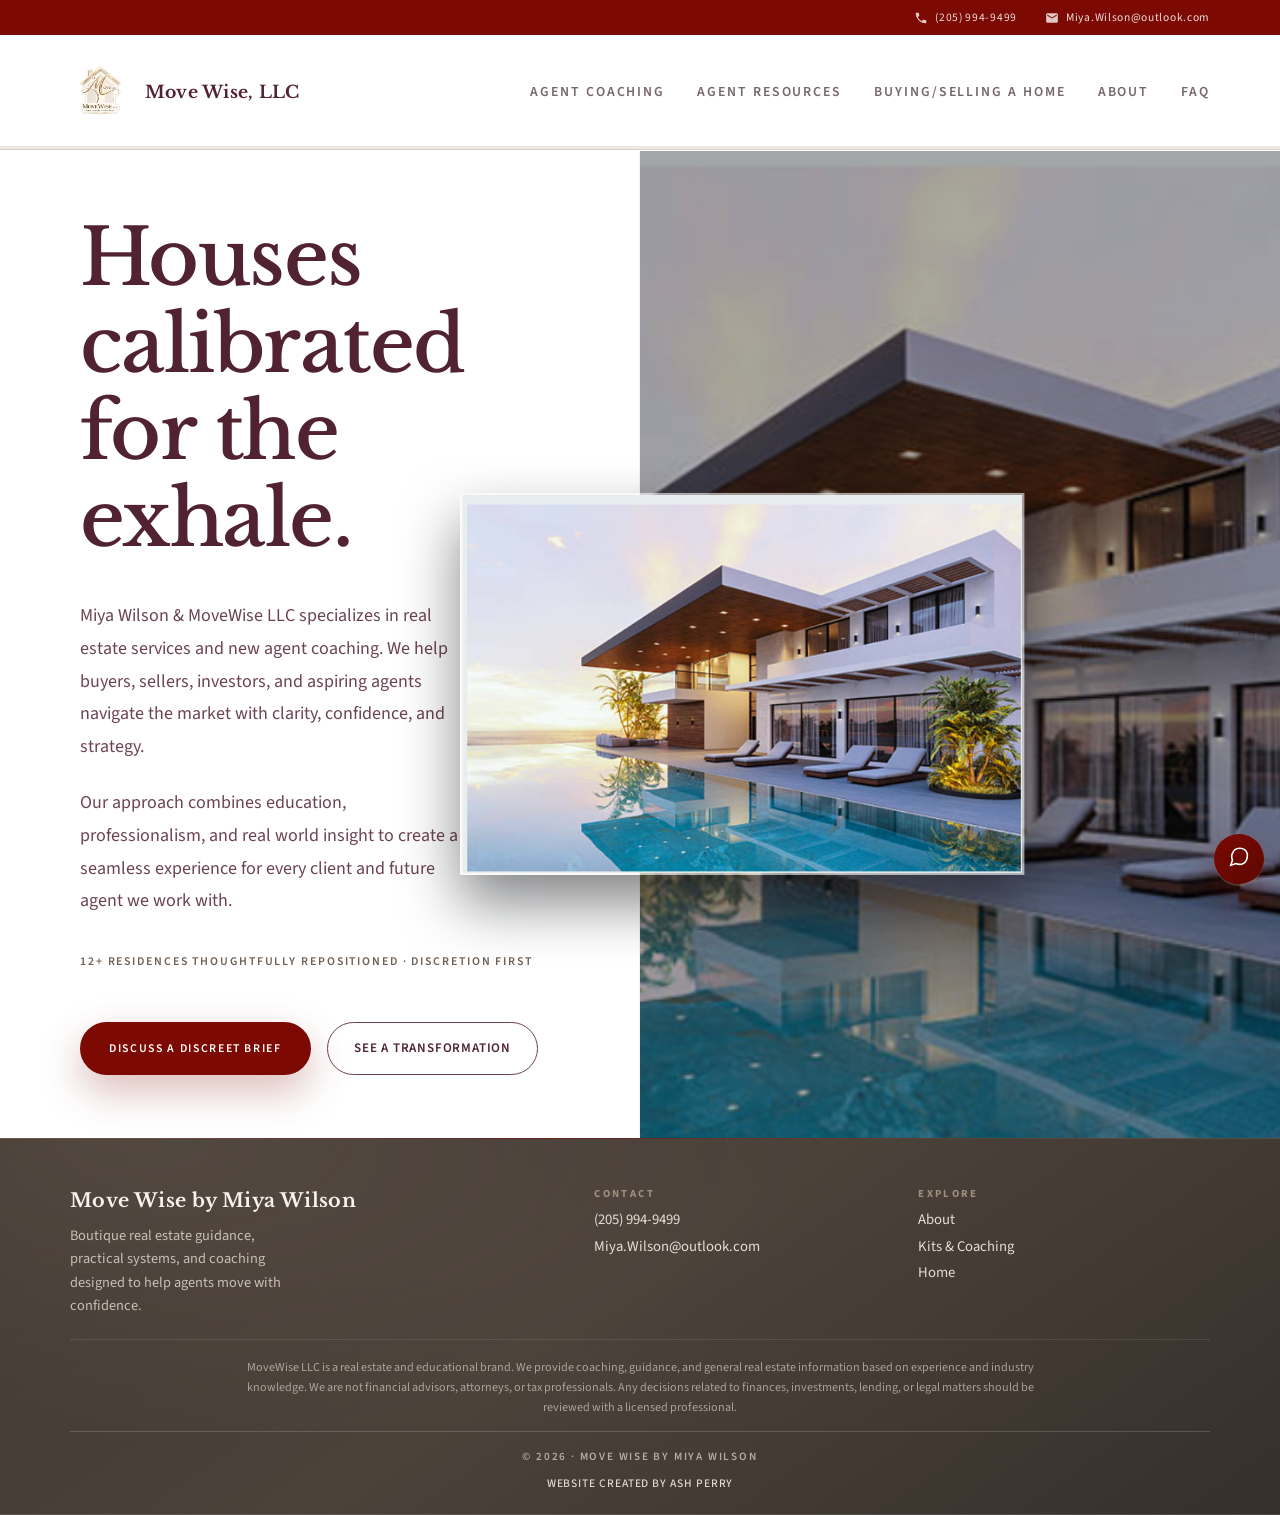
==== index.html @ 93f50836 "Use white canvas on homepage (body, header, hero copy column). Co-authored-by: Cursor <cursoragent@c" ====
<!DOCTYPE html>
<html lang="en">
  <head>
    <meta charset="UTF-8" />
    <meta name="viewport" content="width=device-width, initial-scale=1, viewport-fit=cover" />
    <meta
      name="description"
      content="Miya Wilson and Move Wise LLC offer real estate services and new agent coaching for buyers, sellers, investors, and aspiring agents—with clarity, confidence, and strategy."
    />
    <title>Move Wise by Miya Wilson · Home Transformations</title>
    <!-- Ensures styles.css (+ other assets) load when Pages URL has no trailing slash -->
    <script>
      (function () {
        if (
          location.hostname === "ashperry1.github.io" &&
          location.pathname.startsWith("/MiyaWilson")
        ) {
          var b = document.createElement("base");
          b.href = "/MiyaWilson/";
          var t = document.querySelector("title");
          if (t) document.head.insertBefore(b, t);
          else document.head.appendChild(b);
        }
      })();
    </script>
    <link rel="preconnect" href="https://fonts.googleapis.com" />
    <link rel="preconnect" href="https://fonts.gstatic.com" crossorigin />
    <link
      href="https://fonts.googleapis.com/css2?family=Libre+Baskerville:ital,wght@0,400;0,700;1,400&family=Source+Sans+3:wght@300;400;500;600;700&display=swap"
      rel="stylesheet"
    />
    <link rel="stylesheet" href="styles.css" />
  </head>
  <body class="home-page">
    <div class="site-top">
      <div class="site-utility" aria-label="Contact shortcuts">
        <div class="wrap site-utility__inner">
          <a class="site-utility__link" href="tel:+12059949499">
            <svg class="site-utility__icon" width="14" height="14" viewBox="0 0 24 24" aria-hidden="true">
              <path
                fill="currentColor"
                d="M6.62 10.79c1.44 2.83 3.76 5.14 6.59 6.59l2.2-2.2c.27-.27.67-.36 1.02-.24 1.12.37 2.33.57 3.57.57.55 0 1 .45 1 1V20c0 .55-.45 1-1 1-9.39 0-17-7.61-17-17 0-.55.45-1 1-1h3.5c.55 0 1 .45 1 1 0 1.25.2 2.45.57 3.57.11.35.03.74-.25 1.02l-2.2 2.2z"
              />
            </svg>
            <span>(205) 994-9499</span>
          </a>
          <a class="site-utility__link" href="mailto:Miya.Wilson@outlook.com">
            <svg class="site-utility__icon" width="14" height="14" viewBox="0 0 24 24" aria-hidden="true">
              <path
                fill="currentColor"
                d="M20 4H4c-1.1 0-2 .9-2 2v12c0 1.1.9 2 2 2h16c1.1 0 2-.9 2-2V6c0-1.1-.9-2-2-2zm0 4l-8 5-8-5V6l8 5 8-5v2z"
              />
            </svg>
            <span>Miya.Wilson@outlook.com</span>
          </a>
        </div>
      </div>
      <header class="site-header site-header--broker">
        <div class="wrap header-inner header-inner--broker">
          <a class="logo logo--broker" href="index.html" aria-label="Move Wise by Miya Wilson — Home">
            <span class="logo__mark logo__mark--brand" aria-hidden="true">
              <img
                class="logo__brand-img"
                src="assets/logo-movewise.png"
                alt=""
                width="416"
                height="624"
                decoding="async"
              />
            </span>
            <span class="logo__stack">
              <span class="logo__name">Move Wise, LLC</span>
            </span>
          </a>
          <button
            class="nav-toggle"
            type="button"
            aria-expanded="false"
            aria-controls="primary-nav"
            aria-label="Open navigation menu"
          >
            <span class="nav-toggle__line" aria-hidden="true"></span>
            <span class="nav-toggle__line" aria-hidden="true"></span>
            <span class="nav-toggle__line" aria-hidden="true"></span>
          </button>
          <nav class="nav nav--broker" id="primary-nav" aria-label="Primary">
            <a href="kits.html#coaching">Agent coaching</a>
            <a href="kits.html#kits">Agent resources</a>
            <a href="buying-selling.html">Buying/selling a home</a>
            <a href="about.html">About</a>
            <a href="faq.html">FAQ</a>
          </nav>
        </div>
      </header>
    </div>

    <main id="main-content">
      <section class="hero hero-split" id="tour-entry" aria-labelledby="hero-heading">
        <div class="hero-split__shell">
          <div class="hero-split__panel hero-split__copy lux-reveal">
            <div class="hero-split__copy-inner">
              <h1 id="hero-heading">Houses calibrated for the exhale.</h1>
              <p class="hero-split__dek">
                Miya Wilson &amp; MoveWise LLC specializes in real estate services and new agent coaching. We help buyers, sellers,
                investors, and aspiring agents navigate the market with clarity, confidence, and strategy.
              </p>
              <p class="hero-split__dek">
                Our approach combines education, professionalism, and real world insight to create a seamless experience for every client and
                future agent we work with.
              </p>
              <p class="hero-split__stat-line">12+ residences thoughtfully repositioned · discretion first</p>
              <div class="hero-split__actions">
                <a class="btn btn-primary btn--hero-contact" href="#contact">Discuss a discreet brief</a>
                <a class="btn btn-ghost btn--hero-secondary" href="#work">See a transformation</a>
              </div>
            </div>
          </div>
          <div class="hero-split__panel hero-split__media lux-reveal" aria-hidden="false">
            <figure class="hero-split__figure hero-split__figure--full">
              <img
                class="hero-split__img hero-split__img--base"
                src="assets/miya-home.png"
                width="732"
                height="495"
                alt="Modern luxury white villa with an infinity pool at sunset—clean architecture and tropical landscaping."
                decoding="async"
                fetchpriority="high"
              />
            </figure>
          </div>
          <img
            class="hero-split__img hero-split__img--pop"
            src="assets/miya-home.png"
            width="732"
            height="495"
            alt=""
            aria-hidden="true"
            decoding="async"
          />
        </div>
      </section>

    </main>

    <footer class="site-footer">
      <div class="wrap footer-inner">
        <div class="footer-col footer-col--brand">
          <p class="footer-brand">Move Wise by Miya Wilson</p>
          <p class="footer-copy">
            Boutique real estate guidance, practical systems, and coaching designed to help agents move with confidence.
          </p>
        </div>
        <div class="footer-col">
          <p class="footer-heading">Contact</p>
          <a class="footer-link" href="tel:+12059949499">(205) 994-9499</a>
          <a class="footer-link" href="mailto:Miya.Wilson@outlook.com">Miya.Wilson@outlook.com</a>
        </div>
        <div class="footer-col">
          <p class="footer-heading">Explore</p>
          <a class="footer-link" href="about.html">About</a>
          <a class="footer-link" href="kits.html">Kits & Coaching</a>
          <a class="footer-link" href="index.html">Home</a>
        </div>
      </div>
      <div class="wrap footer-disclaimer" role="note">
        <p class="footer-disclaimer__text">
          MoveWise LLC is a real estate and educational brand. We provide coaching, guidance, and general real estate information based on
          experience and industry knowledge. We are not financial advisors, attorneys, or tax professionals. Any decisions related to
          finances, investments, lending, or legal matters should be reviewed with a licensed professional.
        </p>
      </div>
      <div class="wrap footer-bottom">
        <p class="footer-meta">© <span id="y"></span> · Move Wise by Miya Wilson</p>
        <a class="footer-credit" href="https://www.ash-perry.com" target="_blank" rel="noopener noreferrer"
          >Website created by Ash Perry</a
        >
      </div>
    </footer>

    <script>
      document.getElementById("y").textContent = new Date().getFullYear();
    </script>
    <script src="mobile-nav.js" defer></script>
    <script src="lux-motion.js" defer></script>
    <script src="site-chat.js" defer></script>
  </body>
</html>
---- styles.css ----
/* —— Reset-ish + tokens —— */
*,
*::before,
*::after {
  box-sizing: border-box;
}

:root {
  /* Brand: cream surfaces · deep luxury red + mustard accents */
  --cream: #f1f0ee;
  --cream-soft: #e6e4e1;
  --cream-muted: #d8d5d1;
  /* Legacy names map to cream (avoid yellow “mustard wash” backgrounds) */
  --eggnog: var(--cream);
  --eggnog-deep: var(--cream-soft);
  --mustard: #aa9786;
  --mustard-rgb: 170, 151, 134;
  --mustard-ink: #6f6156;
  --copper: #978372;
  --copper-rgb: 151, 131, 114;
  /* CTA brass (muted metallic — not hi-viz mustard) */
  --brass-shadow: #5c5248;
  --brass-deep: #72665a;
  --brass-face: #9a8b7b;
  --brass-hi: #b7a997;
  --dust: #75656c;
  --garnet: #7c0902;
  --garnet-rgb: 124, 9, 2;
  /* Deep wine red for type + photo rails */
  --velvet-forest: #512330;
  --velvet-rgb: 81, 35, 48;

  --canvas: var(--cream);
  --canvas-deep: var(--cream-soft);
  --paper: var(--cream);
  --paper-dark: var(--cream-soft);
  --paper-rgb: 241, 240, 238;
  --white: #f7f6f4;
  /* Type on dark cranberry panels */
  --cream-rgb: 248, 244, 235;

  --champagne: #efeeec;
  --champagne-deep: #dfdcd8;
  --charcoal: var(--velvet-forest);
  --charcoal-muted: #6f5a63;
  --gold: var(--mustard);
  --gold-muted: rgba(var(--mustard-rgb), 0.28);

  --ink: var(--velvet-forest);
  --ink-rgb: var(--velvet-rgb);
  --ink-muted: var(--dust);

  --accent: var(--garnet);
  --accent-soft: rgba(var(--garnet-rgb), 0.16);
  --accent-rgb: var(--garnet-rgb);

  /* Rules / hairlines: mustard-forward */
  --lux-line: var(--mustard);
  --btn-radius: 999px;
  --radius: 10px;
  --radius-lg: 18px;
  --shadow: 0 32px 64px rgba(var(--velvet-rgb), 0.14);
  --font-display: "Libre Baskerville", Georgia, serif;
  --font-body: "Source Sans 3", system-ui, sans-serif;
  --max: 1140px;
}

.lux-reveal[data-lux-hidden] {
  opacity: 0;
  transform: translate3d(0, 1.65rem, 0);
}

.lux-reveal--in {
  opacity: 1;
  transform: translate3d(0, 0, 0);
  transition:
    opacity 0.9s cubic-bezier(0.22, 1, 0.36, 1),
    transform 0.9s cubic-bezier(0.22, 1, 0.36, 1);
}

html {
  scroll-behavior: smooth;
  overflow-x: clip;
}

body {
  margin: 0;
  display: flex;
  flex-direction: column;
  min-height: 100vh;
  min-height: 100dvh;
  font-family: var(--font-body);
  font-weight: 400;
  font-size: 1.05rem;
  line-height: 1.65;
  color: var(--ink);
  background: var(--paper);
  -webkit-font-smoothing: antialiased;
  overflow-x: clip;
}

#main-content,
.page-about-main {
  flex: 1 0 auto;
}

figure {
  margin: 0;
}

img {
  max-width: 100%;
  height: auto;
  display: block;
}

a {
  color: inherit;
  text-decoration: none;
}

.wrap {
  width: min(100% - 2.5rem, var(--max));
  margin-inline: auto;
}

.visually-hidden {
  position: absolute;
  width: 1px;
  height: 1px;
  padding: 0;
  margin: -1px;
  overflow: hidden;
  clip: rect(0, 0, 0, 0);
  white-space: nowrap;
  border: 0;
}

/* —— Top dock (broker reference: utility strip + navigation) —— */
.site-top {
  position: relative;
  padding-left: env(safe-area-inset-left, 0px);
  padding-right: env(safe-area-inset-right, 0px);
}

@supports not (overflow-x: clip) {
  html,
  body {
    overflow-x: hidden;
  }
}

.site-utility {
  background: var(--garnet);
  color: rgba(252, 251, 249, 0.88);
  font-size: 0.72rem;
  letter-spacing: 0.06em;
}

.site-utility__inner {
  display: flex;
  flex-wrap: wrap;
  align-items: center;
  justify-content: flex-end;
  gap: 1.25rem 1.75rem;
  padding: 0.5rem 0;
}

.site-utility__link {
  display: inline-flex;
  align-items: center;
  gap: 0.45rem;
  color: inherit;
  text-decoration: none;
  transition: color 0.2s;
}

.site-utility__link:hover {
  color: var(--mustard);
}

.site-utility__icon {
  flex-shrink: 0;
  opacity: 0.9;
}

@media (max-width: 520px) {
  .site-utility__inner {
    justify-content: center;
    font-size: 0.68rem;
  }
}

.site-header {
  border-bottom: 1px solid rgba(var(--velvet-rgb), 0.1);
}

.site-header--broker {
  background: var(--cream);
  backdrop-filter: none;
  border-bottom-color: transparent;
  box-shadow:
    inset 0 -1px 0 rgba(var(--garnet-rgb), 0.12),
    inset 0 -4px 0 rgba(var(--mustard-rgb), 0.22);
}

.header-inner {
  display: flex;
  align-items: center;
  justify-content: space-between;
  padding: 1.05rem 0;
}

.header-inner--broker {
  position: relative;
  padding: 0.72rem 0;
}

/* Logo: monogram + stacked sans (reference layout) */
.logo {
  display: flex;
  flex-direction: column;
  align-items: flex-start;
  line-height: 1.05;
  font-family: var(--font-display);
  font-weight: 600;
  letter-spacing: 0.04em;
  color: var(--ink);
}

.logo--broker {
  flex-direction: row;
  align-items: center;
  gap: clamp(0.5rem, 1.2vw, 0.85rem);
  text-decoration: none;
}

.logo__mark {
  font-family: var(--font-display);
  font-weight: 600;
  font-size: clamp(1.85rem, 3vw, 2.35rem);
  letter-spacing: 0.06em;
  line-height: 1;
}

/* Brand mark image: 2s idle → flip 180° (~0.6s) → hold 5s → return (~0.6s); total 8.2s once */
.logo__mark--brand {
  flex-shrink: 0;
  font-size: unset;
  font-family: inherit;
  letter-spacing: normal;
  line-height: 0;
  display: flex;
  align-items: center;
}

.logo__brand-img {
  display: block;
  height: clamp(68px, 8.1vw, 92px);
  width: auto;
  max-width: min(176px, 38vw);
  object-fit: contain;
}

.logo__stack {
  display: flex;
  flex-direction: column;
  gap: 0.12rem;
}

.logo__name {
  font-family: var(--font-body);
  font-weight: 600;
  font-size: 1rem;
  letter-spacing: 0.03em;
  text-transform: none;
}

.logo--broker .logo__stack {
  gap: 0;
}

.logo--broker .logo__name {
  font-family: var(--font-display);
  font-size: clamp(1.02rem, 1.35vw, 1.36rem);
  font-weight: 700;
  letter-spacing: 0.015em;
  line-height: 1.12;
  white-space: nowrap;
  color: var(--ink);
  text-transform: none;
  -webkit-font-smoothing: antialiased;
  text-rendering: optimizeLegibility;
}

.logo__line2 {
  font-family: var(--font-body);
  font-weight: 400;
  font-size: 0.74rem;
  letter-spacing: 0.06em;
  text-transform: uppercase;
  color: var(--ink-muted);
}

.logo--broker .logo__line2 {
  text-transform: none;
  letter-spacing: 0.04em;
  font-weight: 500;
  font-style: italic;
  color: var(--mustard-ink);
}

.logo-line1 {
  font-size: 1.15rem;
  text-transform: uppercase;
  letter-spacing: 0.18em;
}

.logo-line2 {
  font-size: 1.45rem;
  font-weight: 500;
  font-style: italic;
  letter-spacing: 0.02em;
  color: var(--accent);
}

@media (min-width: 480px) {
  .logo:not(.logo--broker) {
    flex-direction: row;
    align-items: baseline;
    gap: 0.35rem;
    flex-wrap: wrap;
  }

  .logo-line1 {
    font-size: 1.25rem;
  }

  .logo-line2 {
    font-style: normal;
    font-weight: 600;
  }
}

.nav {
  display: flex;
  align-items: center;
  gap: 1.75rem;
  font-size: 0.95rem;
  font-weight: 500;
}

.nav--broker {
  gap: clamp(1rem, 2.8vw, 2rem);
  font-size: 0.86rem;
  font-weight: 600;
  letter-spacing: 0.14em;
  text-transform: uppercase;
}

.nav-toggle {
  display: none;
  align-items: center;
  justify-content: center;
  flex-direction: column;
  gap: 0.28rem;
  width: 2.75rem;
  height: 2.75rem;
  border: 1px solid rgba(var(--ink-rgb), 0.16);
  border-radius: 999px;
  background: rgba(255, 255, 255, 0.72);
  color: var(--ink);
}

.nav-toggle__line {
  width: 1.1rem;
  height: 2px;
  background: currentColor;
  border-radius: 999px;
}

.nav a:not(.nav-cta) {
  color: var(--ink-muted);
  transition: color 0.2s;
}

.nav a:not(.nav-cta):hover {
  color: var(--garnet);
}

.nav-current,
.nav a.nav-current {
  color: var(--accent) !important;
  font-weight: 600;
}

.nav-cta {
  padding: 0.65rem 1.35rem;
  background: var(--mustard);
  color: #fff !important;
  border-radius: var(--btn-radius);
  font-weight: 600;
  letter-spacing: 0.12em;
  text-transform: uppercase;
  transition: transform 0.2s, box-shadow 0.2s, background 0.2s;
}

.nav-cta--broker {
  font-size: 0.8rem;
  padding: 0.62rem 1.25rem;
}

.nav-cta:hover {
  transform: translateY(-1px);
  box-shadow: 0 12px 28px rgba(var(--mustard-rgb), 0.35);
  background: color-mix(in srgb, var(--mustard) 94%, black);
}

@supports not (color: color-mix(in srgb, black, white)) {
  .nav-cta:hover {
    background: #c4a956;
  }
}

@media (max-width: 900px) {
  .header-inner--broker {
    padding: 0.62rem 0;
  }

  .nav--broker {
    gap: 0.5rem;
  }

  .logo--broker .logo__line2 {
    font-size: 0.68rem;
  }
}

@media (max-width: 720px) {
  .logo--broker .logo__name {
    font-size: clamp(0.92rem, 2.9vw, 1.08rem);
    letter-spacing: 0.01em;
  }

  .nav-toggle {
    display: inline-flex;
  }

  .nav--broker {
    position: absolute;
    top: calc(100% + 0.5rem);
    right: 0;
    width: min(280px, calc(100vw - 2rem));
    padding: 0.75rem;
    border: 1px solid rgba(var(--ink-rgb), 0.1);
    border-radius: 1rem;
    background: color-mix(in srgb, var(--cream) 92%, white 8%);
    box-shadow: 0 20px 42px rgba(10, 14, 25, 0.16);
    display: none;
    flex-direction: column;
    align-items: stretch;
    gap: 0.25rem;
    z-index: 20;
  }

  .site-header--broker.nav-open .nav--broker {
    display: flex;
  }

  .nav--broker a {
    width: 100%;
    text-align: left;
    padding: 0.7rem 0.8rem;
    border-radius: 0.8rem;
    letter-spacing: 0.08em;
    font-size: 0.82rem;
  }

  .nav--broker .nav-cta {
    width: 100%;
    justify-content: flex-start;
    margin-top: 0.25rem;
  }

  .nav-cta {
    padding: 0.7rem 0.95rem;
    font-size: 0.72rem;
  }
}

@media (max-width: 420px) {
  .header-inner--broker {
    gap: 0.55rem;
  }

  .logo--broker {
    gap: 0.4rem;
  }

  .logo__brand-img {
    height: 54px;
    max-width: 102px;
  }

  .nav-cta {
    padding: 0.54rem 0.76rem;
    font-size: 0.68rem;
  }
}

/* Shared UI */
.eyebrow {
  font-size: 0.68rem;
  font-weight: 600;
  letter-spacing: 0.2em;
  text-transform: uppercase;
  color: var(--accent);
  margin: 0 0 1rem;
}

.eyebrow--lux {
  color: var(--accent);
  letter-spacing: 0.26em;
}

.eyebrow-hairline {
  width: 3.5rem;
  height: 1px;
  margin: -0.25rem 0 1.75rem;
  background: linear-gradient(90deg, var(--lux-line), transparent);
}

.hero-split .btn,
.nav-cta {
  border-radius: var(--btn-radius);
}

.hero-split .btn:focus-visible,
.nav a:focus-visible,
.site-utility__link:focus-visible {
  outline: 2px solid var(--accent);
  outline-offset: 3px;
}

.lede {
  color: var(--ink-muted);
  max-width: 40ch;
  margin: 0 0 2rem;
  font-size: 1.03rem;
  line-height: 1.7;
}

.btn {
  display: inline-flex;
  align-items: center;
  justify-content: center;
  padding: 0.92rem 1.65rem;
  border-radius: var(--btn-radius);
  font-family: var(--font-body);
  font-size: 0.82rem;
  font-weight: 600;
  letter-spacing: 0.06em;
  text-transform: uppercase;
  transition: transform 0.28s cubic-bezier(0.22, 1, 0.36, 1), box-shadow 0.28s,
    border-color 0.28s, background 0.28s;
}

.btn-primary {
  background: var(--accent);
  color: #fff;
  border: 1px solid transparent;
  box-shadow: 0 8px 28px rgba(var(--accent-rgb), 0.28);
}

.btn-primary:hover {
  transform: translateY(-2px);
  box-shadow: 0 14px 40px rgba(var(--accent-rgb), 0.32);
}

.btn-ghost {
  background: transparent;
  color: var(--ink);
  border: 1px solid rgba(var(--ink-rgb), 0.18);
}

.btn-ghost:hover {
  border-color: rgba(var(--accent-rgb), 0.45);
  color: var(--ink);
  transform: translateY(-2px);
}

.btn-ghost--lux {
  border-color: rgba(var(--ink-rgb), 0.16);
}

.btn-gold {
  background: linear-gradient(
    155deg,
    var(--brass-shadow) 0%,
    var(--brass-deep) 38%,
    var(--brass-face) 62%,
    var(--brass-hi) 100%
  );
  color: rgba(251, 248, 242, 0.97);
  border: 1px solid rgba(255, 255, 255, 0.22);
  box-shadow:
    inset 0 1px 0 rgba(255, 255, 255, 0.14),
    inset 0 -1px 0 rgba(0, 0, 0, 0.2),
    0 10px 32px rgba(0, 0, 0, 0.32);
  text-transform: none;
  font-size: 0.94rem;
  letter-spacing: 0.03em;
  font-weight: 600;
  text-shadow: 0 1px 1px rgba(0, 0, 0, 0.18);
}

.btn-gold:hover {
  transform: translateY(-2px);
  filter: brightness(1.045);
  border-color: rgba(255, 255, 255, 0.3);
  box-shadow:
    inset 0 1px 0 rgba(255, 255, 255, 0.18),
    inset 0 -1px 0 rgba(0, 0, 0, 0.18),
    0 14px 40px rgba(0, 0, 0, 0.36);
}

.btn-gold:focus-visible {
  outline: 2px solid rgba(247, 244, 235, 0.55);
  outline-offset: 3px;
}

.btn--hero-contact {
  background: var(--garnet);
  color: #fff;
  letter-spacing: 0.14em;
  font-size: 0.74rem;
  padding: 1rem 1.75rem;
  box-shadow: 0 16px 40px rgba(var(--garnet-rgb), 0.28);
}

.btn--hero-contact:hover {
  box-shadow: 0 18px 44px rgba(var(--garnet-rgb), 0.34);
}

.btn--hero-secondary {
  border-color: rgba(var(--ink-rgb), 0.85);
  color: var(--ink);
}

.btn--hero-secondary:hover {
  border-color: var(--mustard);
  color: var(--garnet);
  background: rgba(var(--mustard-rgb), 0.1);
}

/* —— Home page: white canvas (header + hero copy match) —— */
body.home-page {
  background: #fff;
}

body.home-page .site-header--broker {
  background: #fff;
}

body.home-page #main-content {
  background: #fff;
}

body.home-page .hero-split__copy {
  background: #fff;
  border-right: 1px solid rgba(var(--ink-rgb), 0.06);
}

/* —— Hero split (reference: Eggnog editorial / full-bleed photo + overlap) —— */
.hero-split {
  position: relative;
  margin: 0;
}

.hero-split__shell {
  position: relative;
  display: grid;
  grid-template-columns: repeat(2, minmax(0, 1fr));
  min-height: min(92vh, 860px);
  max-width: 100%;
}

/* Overlap emblem at cream/photo seam — large portrait lockup · centered on axis · soft editorial halo */
.hero-split__overlap-brand {
  position: absolute;
  left: 0;
  top: 50%;
  bottom: auto;
  z-index: 5;
  box-sizing: border-box;
  display: flex;
  flex-direction: column;
  align-items: center;
  justify-content: center;
  isolation: isolate;
  width: clamp(300px, 44vw, 520px);
  max-width: min(520px, 48vw);
  margin: 0;
  padding: 0;
  transform: translateX(-46%) translateY(-50%);
  background: none;
  border: none;
  box-shadow: none;
  text-decoration: none;
  color: var(--ink);
  animation: hero-overlap-brand-drift 14s ease-in-out infinite alternate;
}

.hero-split__overlap-brand::before {
  content: "";
  position: absolute;
  left: 50%;
  top: 50%;
  translate: -50% -50%;
  z-index: -1;
  width: min(108%, 560px);
  height: min(108%, 620px);
  max-height: min(58vh, 520px);
  background: radial-gradient(
    ellipse 58% 54% at 50% 46%,
    rgba(253, 251, 246, 0.62) 0%,
    rgba(253, 251, 246, 0.18) 52%,
    transparent 72%
  );
  pointer-events: none;
}

.hero-split__overlap-brand__mark {
  position: relative;
  z-index: 1;
  width: 100%;
  aspect-ratio: 416 / 624;
  max-height: min(56vh, 480px);
  display: flex;
  align-items: center;
  justify-content: center;
  flex-shrink: 0;
  line-height: 0;
}

.hero-split__overlap-brand__mark .logo__brand-img {
  display: block;
  width: auto;
  height: auto;
  max-width: 100%;
  max-height: 100%;
  object-fit: contain;
  filter: drop-shadow(0 26px 52px rgba(0, 0, 0, 0.38)) drop-shadow(0 10px 28px rgba(0, 0, 0, 0.22))
    drop-shadow(0 2px 4px rgba(var(--garnet-rgb), 0.12));
  transition: filter 0.25s ease;
}

@media (prefers-reduced-motion: reduce) {
  .hero-split__overlap-brand {
    animation: none;
  }

}

.hero-split__overlap-brand:hover .logo__brand-img {
  filter: drop-shadow(0 32px 56px rgba(0, 0, 0, 0.42)) drop-shadow(0 12px 32px rgba(0, 0, 0, 0.26))
    drop-shadow(0 2px 6px rgba(var(--garnet-rgb), 0.16));
}

.hero-split__overlap-brand:focus-visible {
  outline: 2px solid var(--garnet);
  outline-offset: 3px;
}

@keyframes hero-overlap-brand-drift {
  0% {
    transform: translateX(-46%) translateY(-50%) translate3d(-8px, -10px, 0);
  }

  100% {
    transform: translateX(-46%) translateY(-50%) translate3d(8px, 10px, 0);
  }
}

/* Hero PNG only · flip separates from drift (anchor vs img transform) · header markup unchanged */
.hero-split__copy {
  background: var(--cream);
  display: flex;
  align-items: center;
  justify-content: center;
  padding: clamp(2.4rem, 5.8vw, 4rem) clamp(2rem, 8vw, 5rem)
    clamp(2.4rem, 5.5vw, 3.9rem);
  border-right: 1px solid rgba(var(--garnet-rgb), 0.08);
}

.hero-split__copy-inner {
  width: min(39rem, 100%);
  margin-inline: auto;
  text-align: left;
}

.hero-split__ribbon {
  margin: 0 0 clamp(1.25rem, 3vw, 2rem);
}

.hero-split__ribbon-inner {
  display: inline-flex;
  padding: 0.45rem 0.95rem;
  background: rgba(var(--paper-rgb), 0.85);
  border: 1px solid rgba(var(--mustard-rgb), 0.45);
  border-left: 4px solid var(--garnet);
  color: var(--garnet);
  font-family: var(--font-body);
  font-size: 0.61rem;
  font-weight: 700;
  letter-spacing: 0.22em;
  text-transform: uppercase;
}

.hero-split h1 {
  font-family: var(--font-display);
  font-weight: 500;
  font-size: clamp(2.75rem, 5.25vw + 0.65rem, 4.85rem);
  line-height: 1.12;
  letter-spacing: -0.02em;
  margin: 0 0 clamp(1.65rem, 3.5vw, 2.35rem);
  color: var(--ink);
}

.hero-split__dek {
  margin: 0 0 1.45rem;
  max-width: 42ch;
  font-size: clamp(1.02rem, 1vw + 0.94rem, 1.125rem);
  line-height: 1.82;
  color: rgba(var(--velvet-rgb), 0.85);
  margin-inline: 0;
}

.hero-split__stat-line {
  margin: 2.1rem 0 0;
  font-family: var(--font-body);
  font-size: 0.74rem;
  font-weight: 600;
  letter-spacing: 0.16em;
  text-transform: uppercase;
  color: var(--mustard-ink);
}

.hero-split__actions {
  display: flex;
  flex-wrap: wrap;
  align-items: center;
  justify-content: flex-start;
  gap: 1rem;
  margin-top: clamp(2.35rem, 4.5vw, 3.15rem);
}

.hero-split__media {
  position: relative;
  min-height: min(92vh, 860px);
  background: var(--velvet-forest);
  overflow: visible;
}

.hero-split__figure {
  margin: 0;
  overflow: hidden;
  position: relative;
}

.hero-split__figure--full,
.hero-split__figure--full .hero-split__img {
  width: 100%;
  height: 100%;
}

.hero-split__img {
  display: block;
  object-fit: cover;
}

.hero-split__img--base {
  min-height: min(92vh, 860px);
  filter: brightness(0.7) saturate(0.88);
  transform: scale(1.02);
}

.hero-split__img--pop {
  position: absolute;
  width: clamp(340px, 44vw, 620px);
  height: auto;
  max-height: min(66vh, 460px);
  left: 58%;
  top: 54%;
  bottom: auto;
  min-height: 0;
  object-fit: cover;
  border: 2px solid rgba(245, 245, 245, 0.6);
  box-shadow: 0 28px 55px rgba(6, 7, 11, 0.5);
  filter: saturate(1.08);
  transform: translate(-50%, -50%);
  z-index: 4;
  pointer-events: none;
}

@media (max-width: 900px) {
  .hero-split__shell {
    grid-template-columns: 1fr;
    min-height: 0;
  }

  .hero-split__media {
    order: -1;
    min-height: min(56vh, 520px);
  }

  .hero-split__img--base {
    min-height: min(56vh, 520px);
  }

  .hero-split__img--pop {
    width: min(78%, 540px);
    left: 50%;
    top: auto;
    bottom: 1.1rem;
    max-height: min(48vh, 340px);
    transform: translateX(-50%);
  }

  .hero-split__overlap-brand {
    left: 50%;
    top: auto;
    bottom: -2.25rem;
    width: min(400px, 90vw);
    max-width: none;
    transform: translateX(-50%);
  }

  .hero-split__overlap-brand__mark {
    max-height: min(44vh, 360px);
    aspect-ratio: 416 / 624;
  }

  @keyframes hero-overlap-brand-drift {
    0% {
      transform: translateX(-50%) translate3d(-7px, -9px, 0);
    }

    100% {
      transform: translateX(-50%) translate3d(7px, 9px, 0);
    }
  }

  .hero-split__copy {
    border-right: none;
    border-top: 1px solid rgba(var(--velvet-rgb), 0.08);
  }
}

@media (prefers-reduced-motion: reduce) {
  .nav-cta:hover,
  .btn:hover {
    transform: none;
  }
}

/* —— Statement strip —— */
.statement-strip {
  position: relative;
  padding: clamp(2.5rem, 6vw, 3.75rem) 0;
  border-block: 1px solid rgba(var(--ink-rgb), 0.07);
  background: linear-gradient(
    100deg,
    var(--cream-soft) 0%,
    var(--cream) 48%,
    var(--cream-muted) 74%,
    var(--cream) 100%
  );
  overflow: hidden;
}

.statement-strip__shape {
  position: absolute;
  top: -40%;
  right: clamp(-4rem, -8vw, -1rem);
  width: clamp(140px, 22vw, 220px);
  height: 180%;
  background: rgba(var(--velvet-rgb), 0.04);
  transform: skewX(-8deg);
  pointer-events: none;
}

.statement-strip__quote {
  position: relative;
  z-index: 1;
  margin: 0;
  max-width: 48rem;
  padding-left: clamp(1.15rem, 4vw, 3rem);
  border-left: none;
  font-family: var(--font-display);
  font-size: clamp(1.5rem, 3.8vw, 2.05rem);
  font-weight: 400;
  font-style: italic;
  line-height: 1.4;
  color: var(--ink);
  quotes: none;
  background:
    linear-gradient(
      90deg,
      var(--garnet) 0,
      var(--garnet) 5px,
      var(--mustard) 5px,
      var(--mustard) 9px,
      transparent 9px
    )
    repeat-y,
    transparent;
}

/* —— Method (replacing pillar grid) —— */
.method {
  padding: clamp(4rem, 10vw, 6rem) 0;
}

.method__intro {
  padding-bottom: 2.75rem;
  margin-bottom: clamp(2.5rem, 5vw, 3.5rem);
  border-bottom: 1px solid rgba(var(--garnet-rgb), 0.15);
  box-shadow: 0 1px 0 rgba(var(--mustard-rgb), 0.45);
}

.method__index {
  display: block;
  margin-bottom: 0.85rem;
  font-family: var(--font-display);
  font-size: 2rem;
  line-height: 1;
  color: rgba(var(--accent-rgb), 0.35);
}

.method__intro h2 {
  margin: 0 0 1rem;
  font-family: var(--font-display);
  font-weight: 500;
  font-size: clamp(2rem, 4.2vw, 2.85rem);
  line-height: 1.14;
  max-width: 18ch;
  color: var(--ink);
}

.method__dek {
  margin: 0;
  max-width: 40ch;
  font-size: 1.06rem;
  line-height: 1.68;
  color: var(--ink-muted);
}

.method__split {
  display: grid;
  grid-template-columns: minmax(0, 0.92fr) minmax(0, 1.08fr);
  gap: clamp(2rem, 5vw, 3.5rem);
  align-items: start;
}

@media (max-width: 900px) {
  .method__split {
    grid-template-columns: 1fr;
  }
}

.method__figure {
  margin: 0;
  position: relative;
}

.method__figure-frame {
  position: absolute;
  inset: -0.85rem -0.85rem auto auto;
  width: calc(100% + 4rem);
  height: calc(100% + 4rem);
  max-height: none;
  border: 1px solid rgba(var(--mustard-rgb), 0.55);
  border-radius: 4px;
  opacity: 0.55;
  pointer-events: none;
  z-index: 0;
  box-shadow: 0 0 0 1px rgba(var(--garnet-rgb), 0.12);
}

.method__figure img {
  position: relative;
  z-index: 1;
  width: 100%;
  aspect-ratio: 3 / 4;
  max-height: 580px;
  object-fit: cover;
  border-radius: 2px;
  box-shadow: 0 36px 60px rgba(var(--velvet-rgb), 0.16);
}

.method__figure figcaption {
  margin-top: 0.75rem;
  font-size: 0.72rem;
  font-weight: 600;
  letter-spacing: 0.16em;
  text-transform: uppercase;
  color: var(--ink-muted);
}

.method__list {
  list-style: none;
  margin: 0;
  padding: 0;
  display: flex;
  flex-direction: column;
  gap: clamp(2rem, 4vw, 2.85rem);
  counter-reset: none;
}

.method__item {
  display: grid;
  grid-template-columns: auto 1fr;
  gap: 1.25rem;
  align-items: start;
  padding-bottom: 2rem;
  border-bottom: 1px solid rgba(var(--ink-rgb), 0.06);
}

.method__item:last-child {
  border-bottom: none;
  padding-bottom: 0;
}

.method__roman {
  font-family: var(--font-display);
  font-size: 2.15rem;
  font-weight: 400;
  line-height: 1;
  font-style: italic;
  color: var(--accent);
}

.method__item h3 {
  margin: 0 0 0.5rem;
  padding-left: 0.6rem;
  border-left: 3px solid var(--mustard);
  font-family: var(--font-display);
  font-size: 1.45rem;
  font-weight: 600;
  color: var(--ink);
}

.method__item p {
  margin: 0;
  font-size: 0.98rem;
  line-height: 1.72;
  color: var(--ink-muted);
}

/* —— About me (warm natural palette: forest + nude + mustard pop) —— */
.about-pink {
  position: relative;
  padding: clamp(3.5rem, 9vw, 5.75rem) 0;
  overflow: hidden;
  background:
    linear-gradient(
      168deg,
      #efe4d8 0%,
      #f6ede4 42%,
      #e7dacb 82%,
      #efe4d8 100%
    );
}

.about-pink__geo {
  position: absolute;
  inset: 0;
  pointer-events: none;
  overflow: hidden;
}

.about-geo__shape {
  position: absolute;
}

.about-geo__shape--slant {
  top: -4%;
  right: min(-3rem, -6vw);
  width: min(52vw, 520px);
  height: 120%;
  border: 1px solid rgba(42, 74, 56, 0.16);
  background: rgba(42, 74, 56, 0.08);
  transform: skewX(-6deg);
  transform-origin: top right;
}

.about-geo__shape--frame {
  bottom: 8%;
  left: 6%;
  width: clamp(140px, 26vw, 280px);
  height: clamp(140px, 26vw, 280px);
  border: 1px solid rgba(42, 74, 56, 0.24);
  border-radius: 2px;
  opacity: 0.55;
}

.about-geo__shape--disc {
  top: 12%;
  left: min(42%, calc(50% - 6rem));
  width: clamp(48px, 8vw, 72px);
  height: clamp(48px, 8vw, 72px);
  border-radius: 50%;
  background: linear-gradient(
    145deg,
    rgba(var(--mustard-rgb), 0.36),
    rgba(42, 74, 56, 0.18)
  );
}

.about-pink__inner {
  position: relative;
  z-index: 1;
  display: grid;
  grid-template-columns: 1.05fr 0.82fr;
  gap: clamp(2rem, 5vw, 3.5rem);
  align-items: center;
}

@media (max-width: 900px) {
  .about-pink__inner {
    grid-template-columns: 1fr;
  }

  .about-pink__photo {
    order: -1;
  }

  .about-geo__shape--frame {
    left: -4%;
    opacity: 0.35;
  }
}

.about-pink__copy {
  background: rgba(252, 247, 241, 0.84);
  backdrop-filter: blur(12px);
  -webkit-backdrop-filter: blur(12px);
  padding: 2rem 2.35rem;
  border-radius: 3px;
  border: 1px solid rgba(42, 74, 56, 0.16);
  box-shadow:
    0 12px 48px rgba(42, 74, 56, 0.12),
    inset 0 1px 0 rgba(255, 255, 255, 0.85);
}

.about-pink__eyebrow {
  margin: 0 0 0.65rem;
  font-size: 0.71rem;
  font-weight: 700;
  letter-spacing: 0.22em;
  text-transform: uppercase;
  color: #2a4a38;
}

.about-pink__copy :is(h1, h2) {
  font-family: var(--font-display);
  font-size: clamp(1.95rem, 4vw, 2.65rem);
  font-weight: 600;
  line-height: 1.12;
  margin: 0 0 1.2rem;
  color: #2a4a38;
}

.about-pink--page {
  padding-top: clamp(2rem, 5vw, 3rem);
  padding-bottom: clamp(4rem, 11vw, 6rem);
  min-height: min(70vh, 880px);
  display: flex;
  flex-direction: column;
  justify-content: center;
}

.about-pink--page .about-pink__inner {
  position: relative;
  z-index: 1;
  flex: 0 1 auto;
}

.about-pink__lede {
  font-size: 1.08rem;
  color: #2a4a38;
  margin: 0 0 1.05rem !important;
  line-height: 1.6;
}

.about-pink__copy p:not(.about-pink__eyebrow):not(.about-pink__lede) {
  margin: 0 0 0.95rem;
  color: #665652;
  line-height: 1.68;
}

.about-pink__tagline {
  margin-top: 1.35rem !important;
  padding: 1.05rem 1.25rem;
  margin-bottom: 0 !important;
  border-radius: 2px;
  background: linear-gradient(
    104deg,
    rgba(42, 74, 56, 0.1) 0%,
    rgba(var(--mustard-rgb), 0.14) 100%
  );
  border: 1px solid rgba(42, 74, 56, 0.2);
  border-top: 2px solid rgba(var(--mustard-rgb), 0.68);
  border-left: 3px solid #2a4a38;
  color: #2a4a38 !important;
}

.about-pink__tagline strong {
  color: #2a4a38;
}

.about-pink__photo {
  position: relative;
  margin: 0 auto;
  max-width: 400px;
  border-radius: 3px;
  overflow: hidden;
  border: 1px solid rgba(42, 74, 56, 0.22);
  box-shadow:
    0 32px 64px rgba(42, 74, 56, 0.16),
    0 0 0 1px rgba(var(--mustard-rgb), 0.24);
  background: linear-gradient(180deg, #eadbc9, #f8f1e8);
}

.about-pink__photo::before {
  content: "";
  position: absolute;
  inset: 0 auto auto 0;
  width: 4px;
  height: min(52%, 220px);
  background: linear-gradient(180deg, #d5ae49, transparent);
  z-index: 2;
  pointer-events: none;
}

.about-pink__photo img {
  width: 100%;
  height: auto;
  aspect-ratio: 4 / 5;
  object-fit: cover;
  display: block;
}

.about-pink__caption {
  display: block;
  padding: 0.7rem 1rem 0.95rem;
  font-size: 0.82rem;
  text-align: center;
  font-weight: 500;
  color: #645651;
  background: linear-gradient(180deg, rgba(234, 223, 210, 0.65), #f8f1e8);
  border-top: 1px solid rgba(42, 74, 56, 0.12);
}

.about-next {
  padding: clamp(2.75rem, 6vw, 4rem) 0;
  background: var(--paper);
  border-top: 1px solid rgba(var(--ink-rgb), 0.08);
}

.about-next__inner {
  display: flex;
  flex-wrap: wrap;
  align-items: center;
  justify-content: center;
  gap: 0.85rem 1rem;
}

.about-next__lede {
  width: 100%;
  flex-basis: 100%;
  margin: 0 0 0.35rem;
  text-align: center;
  font-family: var(--font-display);
  font-size: clamp(1.35rem, 3vw, 1.65rem);
  font-weight: 500;
  color: var(--ink);
}

.about-next .btn-primary {
  margin: 0;
}

.about-next__btn-ghost {
  margin: 0;
}

/* —— FAQ page (brand · warm layers · accent rail + list) —— */
body.faq-page-view #main-content {
  background:
    radial-gradient(ellipse 85% 60% at 50% -18%, rgba(var(--garnet-rgb), 0.07), transparent 58%),
    repeating-linear-gradient(
      -14deg,
      transparent,
      transparent 22px,
      rgba(var(--garnet-rgb), 0.024) 22px,
      rgba(var(--garnet-rgb), 0.024) 23px
    ),
    linear-gradient(180deg, #fbf6ef 0%, var(--cream) 42%, #f3ebe1 100%);
}

.faq-hero {
  position: relative;
  padding: clamp(2.65rem, 7vw, 4.1rem) 0 clamp(1.35rem, 3.5vw, 2rem);
  text-align: center;
  border-bottom: 1px solid rgba(var(--ink-rgb), 0.11);
  box-shadow: inset 0 -4px 0 rgba(var(--mustard-rgb), 0.22);
}

.faq-hero__inner {
  max-width: min(40rem, 100%);
  margin: 0 auto;
  padding-inline: 0;
}

.faq-hero__eyebrow {
  margin: 0 0 0.85rem;
  font-family: var(--font-body);
  font-size: 0.7rem;
  letter-spacing: 0.22em;
  text-transform: uppercase;
  font-weight: 700;
  color: var(--garnet);
}

.faq-hero__title {
  margin: 0;
  font-family: var(--font-display);
  font-size: clamp(1.85rem, 3.8vw, 2.7rem);
  font-weight: 500;
  text-transform: uppercase;
  letter-spacing: 0.08em;
  color: var(--ink);
  line-height: 1.2;
}

.faq-hero__dek {
  margin: 1rem auto 0;
  max-width: 36rem;
  font-family: var(--font-body);
  font-size: clamp(1.02rem, 1vw + 0.94rem, 1.125rem);
  line-height: 1.82;
  color: rgba(var(--velvet-rgb), 0.85);
}

.faq-shell {
  width: 100%;
  max-width: none;
  margin: 0;
  padding: clamp(0.35rem, 1.5vw, 0.75rem) 0 clamp(3rem, 7vw, 4.75rem);
  background: transparent;
  border: none;
  border-radius: 0;
  box-shadow: none;
}

.faq-group {
  margin: 0;
}

.faq-item {
  margin: 0;
  border: none;
  border-radius: 0;
  background: transparent;
  box-shadow: none;
  overflow: visible;
  border-bottom: 1px solid rgba(var(--ink-rgb), 0.11);
  transition:
    border-color 0.2s ease,
    background-color 0.2s ease;
}

.faq-shell > .faq-group:last-child .faq-item:last-child {
  border-bottom: none;
}

.faq-item[open] {
  border-bottom-color: rgba(var(--garnet-rgb), 0.22);
}

.faq-item summary {
  list-style: none;
  cursor: pointer;
  display: flex;
  align-items: baseline;
  justify-content: space-between;
  gap: 1rem;
  padding: 1.2rem clamp(1rem, 5vw, 3.25rem) 1.2rem;
  font-family: var(--font-display);
  font-size: clamp(0.85rem, 1.2vw + 0.72rem, 0.98rem);
  font-weight: 700;
  text-transform: uppercase;
  letter-spacing: 0.05em;
  color: var(--ink);
  line-height: 1.45;
  transition: color 0.2s ease;
  font-synthesis: none;
}

.faq-item summary:hover {
  color: var(--garnet);
}

.faq-item[open] summary {
  color: var(--garnet);
}

.faq-item summary:focus-visible {
  outline: 2px solid rgba(var(--garnet-rgb), 0.42);
  outline-offset: 3px;
  border-radius: 2px;
}

.faq-item summary::-webkit-details-marker {
  display: none;
}

.faq-item summary::after {
  content: "+";
  flex-shrink: 0;
  font-family: var(--font-body);
  font-size: 1rem;
  font-weight: 400;
  line-height: 1;
  color: var(--mustard);
  background: transparent;
  transition: color 0.2s ease;
}

.faq-item[open] summary::after {
  content: "−";
  color: var(--garnet);
}

.faq-item__body {
  padding: 0 clamp(1rem, 5vw, 3.25rem) 1.2rem;
  font-family: var(--font-body);
  font-size: clamp(1.02rem, 0.35vw + 0.96rem, 1.05rem);
  font-weight: 400;
  text-transform: none;
  letter-spacing: normal;
  line-height: 1.82;
  color: rgba(var(--velvet-rgb), 0.88);
}

.faq-item__body p {
  margin: 0 0 0.65rem;
}

.faq-item__body p:last-child {
  margin-bottom: 0;
}

.faq-item__body ul {
  margin: 0.5rem 0 0;
  padding-left: 1.2rem;
}

.faq-item__body li {
  margin: 0.38rem 0;
}

.faq-item__body li::marker {
  color: rgba(var(--garnet-rgb), 0.42);
}

/* —— Kits teaser (homepage) —— */
.kits-teaser {
  padding: clamp(3rem, 7vw, 4.75rem) 0;
  background: linear-gradient(145deg, #f6eee5 0%, #f2e7dc 55%, #efe3d6 100%);
  border-top: 1px solid rgba(var(--ink-rgb), 0.08);
  border-bottom: 1px solid rgba(var(--ink-rgb), 0.08);
}

.kits-teaser__inner {
  display: grid;
  grid-template-columns: minmax(0, 1.2fr) minmax(0, 0.8fr);
  gap: 1.5rem 2rem;
  align-items: center;
}

.kits-teaser__eyebrow {
  margin: 0 0 0.55rem;
  font-size: 0.68rem;
  letter-spacing: 0.22em;
  text-transform: uppercase;
  font-weight: 700;
  color: var(--garnet);
}

.kits-teaser__copy h2 {
  margin: 0 0 0.8rem;
  font-family: var(--font-display);
  font-size: clamp(1.7rem, 3.8vw, 2.3rem);
  line-height: 1.14;
}

.kits-teaser__copy p {
  margin: 0;
  max-width: 40ch;
  color: var(--ink-muted);
}

.kits-teaser__actions {
  display: flex;
  flex-direction: column;
  align-items: stretch;
  gap: 0.7rem;
}

/* —— Kits page —— */
.kits-page {
  background: linear-gradient(180deg, #fbf6ef 0%, #f5ece2 45%, #f8efe5 100%);
}

.kits-hero {
  padding: clamp(3.4rem, 9vw, 5.75rem) 0 clamp(2.35rem, 6vw, 3.5rem);
}

.kits-hero__inner {
  max-width: 56rem;
}

.kits-hero__eyebrow {
  margin: 0 0 0.75rem;
  font-size: 0.7rem;
  letter-spacing: 0.24em;
  text-transform: uppercase;
  font-weight: 700;
  color: var(--garnet);
}

.kits-hero h1 {
  margin: 0 0 0.95rem;
  font-family: var(--font-display);
  font-size: clamp(2rem, 4.8vw, 3.3rem);
  line-height: 1.08;
}

.kits-hero__dek {
  margin: 0;
  max-width: 44ch;
  color: var(--ink-muted);
}

.kits-grid {
  padding: 0 0 clamp(2.2rem, 7vw, 3.25rem);
}

.kits-grid__inner {
  display: grid;
  grid-template-columns: repeat(3, minmax(0, 1fr));
  gap: 1rem;
}

.kits-card {
  background: rgba(253, 248, 241, 0.88);
  border: 1px solid rgba(var(--ink-rgb), 0.14);
  border-left: 3px solid var(--mustard);
  border-radius: 8px;
  padding: 1.1rem 1.1rem 1.2rem;
  box-shadow: 0 12px 36px rgba(var(--velvet-rgb), 0.09);
}

.kits-card h2,
.kits-card h3 {
  margin: 0 0 0.55rem;
  font-family: var(--font-display);
  font-size: 1.35rem;
  line-height: 1.2;
}

.kits-card h3 {
  font-size: 1.2rem;
}

.kits-card p {
  margin: 0 0 0.7rem;
  color: var(--ink-muted);
}

.kits-card__price {
  margin: 0;
  font-weight: 700;
  color: var(--garnet);
  letter-spacing: 0.03em;
}

.kits-coaching {
  padding: clamp(2.25rem, 7vw, 3.75rem) 0;
  background: radial-gradient(ellipse at 22% 10%, rgba(var(--mustard-rgb), 0.22), transparent 42%),
    linear-gradient(180deg, #f0e4d7 0%, #f7eee5 100%);
  border-top: 1px solid rgba(var(--ink-rgb), 0.08);
  border-bottom: 1px solid rgba(var(--ink-rgb), 0.08);
}

.kits-coaching__intro {
  margin-bottom: 1.25rem;
}

.kits-coaching__intro h2 {
  margin: 0 0 0.7rem;
  font-family: var(--font-display);
  font-size: clamp(1.8rem, 4vw, 2.5rem);
}

.kits-coaching__intro p {
  margin: 0;
  max-width: 44ch;
  color: var(--ink-muted);
}

.kits-grid__inner--coaching {
  grid-template-columns: repeat(3, minmax(0, 1fr));
}

.kits-webinars {
  padding: clamp(2.5rem, 7vw, 4rem) 0 clamp(3rem, 8vw, 5rem);
}

.kits-webinars__inner {
  background: rgba(252, 246, 237, 0.9);
  border: 1px solid rgba(var(--ink-rgb), 0.12);
  border-radius: 8px;
  padding: clamp(1.3rem, 4vw, 2rem);
  box-shadow: 0 12px 34px rgba(var(--velvet-rgb), 0.08);
}

.kits-webinars__inner h2 {
  margin: 0 0 0.65rem;
  font-family: var(--font-display);
  font-size: clamp(1.55rem, 3vw, 2rem);
}

.kits-webinars__inner p {
  margin: 0 0 0.7rem;
  color: var(--ink-muted);
}

.kits-webinars__inner ul {
  margin: 0;
  padding-left: 1.2rem;
  color: var(--ink);
}

.kits-webinars__inner li {
  margin-bottom: 0.35rem;
}

@media (max-width: 980px) {
  .kits-grid__inner,
  .kits-grid__inner--coaching {
    grid-template-columns: 1fr 1fr;
  }

  .kits-teaser__inner {
    grid-template-columns: 1fr;
  }
}

@media (max-width: 640px) {
  .kits-grid__inner,
  .kits-grid__inner--coaching {
    grid-template-columns: 1fr;
  }

  .kits-teaser__actions .btn {
    width: 100%;
  }
}

/* —— Feature (dark case study) —— */
.feature--lux {
  padding: clamp(4.5rem, 11vw, 7rem) 0;
  background: radial-gradient(
    ellipse 120% 80% at 20% 20%,
    #7a4455 0%,
    var(--velvet-forest) 55%,
    #321c24 100%
  );
  color: var(--champagne);
  border-top: 1px solid rgba(var(--mustard-rgb), 0.42);
  border-bottom: 1px solid rgba(var(--garnet-rgb), 0.42);
}

.feature-inner--lux {
  display: grid;
  grid-template-columns: minmax(0, 1fr) minmax(0, 1.02fr);
  gap: clamp(2.5rem, 6vw, 4rem);
  align-items: center;
}

@media (max-width: 920px) {
  .feature-inner--lux {
    grid-template-columns: 1fr;
  }
}

.feature-kicker {
  margin: 0 0 0.85rem;
  font-size: 0.74rem;
  font-weight: 600;
  letter-spacing: 0.42em;
  text-transform: uppercase;
  color: rgba(var(--cream-rgb), 0.42);
}

.eyebrow--on-dark {
  color: var(--mustard);
  margin-bottom: 0.85rem;
}

.feature-copy--lux h2 {
  font-family: var(--font-display);
  font-size: clamp(1.95rem, 4vw, 2.75rem);
  font-weight: 500;
  line-height: 1.14;
  margin: 0 0 1.45rem;
  color: var(--white);
}

.feature-dek {
  margin: 0 0 1.75rem;
  font-size: 1rem;
  line-height: 1.75;
  color: rgba(var(--cream-rgb), 0.78);
  max-width: 44ch;
}

.feature-list--lux {
  margin: 0;
  padding: 0;
  list-style: none;
  color: rgba(var(--cream-rgb), 0.84);
}

.feature-list--lux li {
  position: relative;
  padding-left: 1.65rem;
  margin-bottom: 1rem;
  font-size: 0.94rem;
  line-height: 1.62;
}

.feature-list--lux li::before {
  content: "";
  position: absolute;
  left: 0;
  top: 0.55rem;
  width: 9px;
  height: 1px;
  background: linear-gradient(90deg, var(--lux-line), transparent);
}

.before-after {
  display: grid;
  grid-template-columns: 1fr 1fr;
  gap: 1rem;
}

.before-after--lux {
  gap: 1.15rem;
}

.ba-column {
  display: flex;
  flex-direction: column;
  gap: 0.5rem;
}

.ba-label {
  font-size: 0.62rem;
  font-weight: 700;
  letter-spacing: 0.2em;
  text-transform: uppercase;
  color: rgba(var(--cream-rgb), 0.5);
}

.ba-figure {
  margin: 0;
  border-radius: clamp(12px, 2vw, 18px);
  overflow: hidden;
  aspect-ratio: 4 / 3;
  border: 1px solid rgba(255, 255, 255, 0.06);
  background: rgba(0, 0, 0, 0.3);
  box-shadow: 0 24px 50px rgba(0, 0, 0, 0.45);
}

.ba-figure img {
  width: 100%;
  height: 100%;
  object-fit: cover;
}

.feature-visual--lux {
  position: relative;
}

@media (max-width: 520px) {
  .before-after {
    grid-template-columns: 1fr;
  }
}

/* —— Process + timeline —— */
.process--lux {
  padding: clamp(4rem, 9vw, 6rem) 0;
  background: var(--paper);
}

.process-banner--lux {
  margin: 0 0 2.75rem;
  border-radius: 3px;
  overflow: hidden;
  aspect-ratio: 21 / 7;
  border: 1px solid rgba(var(--ink-rgb), 0.1);
  box-shadow: var(--shadow);
}

.process-banner--lux img {
  width: 100%;
  height: 100%;
  object-fit: cover;
}

@media (max-width: 800px) {
  .process-banner--lux {
    aspect-ratio: 16 / 9;
  }
}

.process-lux-head {
  text-align: center;
  padding-bottom: 2.75rem;
  margin-bottom: 2rem;
}

.eyebrow--soft {
  color: var(--mustard-ink);
  margin-bottom: 0.85rem;
}

.process-lux-head h2 {
  margin: 0 0 0.85rem;
  font-family: var(--font-display);
  font-weight: 500;
  font-size: clamp(2rem, 4vw, 2.65rem);
  color: var(--ink);
}

.process-lux-head__dek {
  margin: 0 auto;
  max-width: 36ch;
  font-size: 1.06rem;
  line-height: 1.62;
  color: var(--ink-muted);
}

.center {
  text-align: center;
}

.timeline {
  position: relative;
  max-width: 720px;
  margin-inline: auto;
  padding-bottom: 1rem;
}

.timeline__line {
  position: absolute;
  left: 50%;
  top: 0;
  bottom: 0;
  width: 2px;
  margin-left: -1px;
  background: linear-gradient(
    180deg,
    transparent 0%,
    rgba(var(--mustard-rgb), 0.45) 30%,
    rgba(var(--accent-rgb), 0.65) 50%,
    rgba(var(--mustard-rgb), 0.45) 72%,
    transparent 100%
  );
}

@media (max-width: 700px) {
  .timeline__line {
    left: 14px;
  }
}

.timeline__item {
  position: relative;
  width: calc(50% - 3rem);
  padding: 0 1.75rem 2.85rem;
  box-sizing: border-box;
}

.timeline__item--left {
  margin-left: 0;
  margin-right: auto;
  text-align: right;
  padding-right: 3rem;
  padding-left: 0;
}

.timeline__item--right {
  margin-left: auto;
  margin-right: 0;
  text-align: left;
  padding-left: 3rem;
  padding-right: 0;
}

@media (max-width: 700px) {
  .timeline__item,
  .timeline__item--left,
  .timeline__item--right {
    width: 100%;
    margin-left: 0;
    padding-left: 3.25rem;
    padding-right: 0;
    text-align: left;
  }

  .timeline__item {
    padding-bottom: 2.25rem;
  }
}

.timeline__dot {
  position: absolute;
  top: 0.35rem;
  width: 11px;
  height: 11px;
  border-radius: 50%;
  background: radial-gradient(
    circle at 30% 30%,
    var(--gold),
    var(--accent)
  );
  border: 2px solid var(--paper);
  box-shadow: 0 0 0 1px rgba(var(--accent-rgb), 0.35);
  z-index: 1;
}

.timeline__item--left .timeline__dot {
  right: -23px;
}

.timeline__item--right .timeline__dot {
  left: -23px;
}

@media (max-width: 700px) {
  .timeline__item--left .timeline__dot,
  .timeline__item--right .timeline__dot {
    left: 8px;
    right: auto;
  }
}

.timeline__marker {
  display: block;
  margin-bottom: 0.45rem;
  font-size: 0.62rem;
  font-weight: 700;
  letter-spacing: 0.26em;
  text-transform: uppercase;
  color: var(--mustard-ink);
}

.timeline__item h3 {
  margin: 0 0 0.45rem;
  font-family: var(--font-display);
  font-size: 1.4rem;
  font-weight: 600;
}

.timeline__item p {
  margin: 0;
  font-size: 0.95rem;
  line-height: 1.68;
  color: var(--ink-muted);
}

/* —— CTA —— */
.cta--lux {
  padding: clamp(4.75rem, 11vw, 7rem) 0;
  background: linear-gradient(
    180deg,
    #2a1820,
    var(--velvet-forest)
  );
  color: var(--champagne);
  position: relative;
  overflow: hidden;
}

.cta--lux__shell {
  position: relative;
  z-index: 1;
  border: 1px solid rgba(var(--cream-rgb), 0.18);
  border-radius: clamp(14px, 2vw, 22px);
  padding: clamp(2.75rem, 6vw, 4rem);
  background: radial-gradient(
    ellipse at 72% -20%,
    rgba(var(--accent-rgb), 0.22) 0%,
    transparent 55%
  );
}

.cta--lux__ornament {
  position: absolute;
  inset: 0 auto auto 8%;
  width: min(520px, 70%);
  height: 2px;
  background: linear-gradient(90deg, var(--mustard), var(--garnet), transparent);
  opacity: 0.75;
}

.cta-inner--lux {
  display: flex;
  flex-wrap: wrap;
  align-items: flex-end;
  justify-content: space-between;
  gap: 2.25rem;
}

.cta--lux__overline {
  margin: 0 0 0.6rem;
  font-size: 0.7rem;
  font-weight: 600;
  letter-spacing: 0.32em;
  text-transform: uppercase;
  color: rgba(var(--cream-rgb), 0.45);
}

.cta--lux h2 {
  font-family: var(--font-display);
  font-size: clamp(1.75rem, 4vw, 2.85rem);
  font-weight: 500;
  line-height: 1.13;
  margin: 0 0 1rem;
  max-width: 20ch;
  color: var(--white);
}

.cta-inner--lux .cta-sub {
  color: rgba(var(--cream-rgb), 0.8);
}

.cta-sub {
  margin: 0;
  max-width: 40ch;
  font-size: 1rem;
  line-height: 1.7;
}

.cta-actions--lux {
  text-align: right;
}

@media (max-width: 700px) {
  .cta-actions--lux {
    text-align: left;
  }
}

.btn-light {
  background: var(--paper);
  color: var(--ink);
  font-weight: 600;
}

.btn-light:hover {
  transform: translateY(-1px);
  box-shadow: 0 10px 28px rgba(0, 0, 0, 0.2);
}

/* —— Footer —— */
.site-footer {
  position: relative;
  flex-shrink: 0;
  padding: 2.6rem 0 max(1.35rem, calc(1.35rem + env(safe-area-inset-bottom, 0px)));
  padding-inline: env(safe-area-inset-left, 0px) env(safe-area-inset-right, 0px);
  border-top: none;
  background: radial-gradient(120% 180% at 10% 0%, rgba(var(--mustard-rgb), 0.16) 0%, transparent 45%),
    linear-gradient(145deg, #3f3731 0%, #4b423a 46%, #362f2a 100%);
}

.site-footer::before {
  content: "";
  position: absolute;
  top: 0;
  left: 0;
  right: 0;
  height: 1px;
  background: linear-gradient(
    90deg,
    rgba(var(--mustard-rgb), 0.28) 0%,
    rgba(var(--garnet-rgb), 0.55) 42%,
    rgba(var(--mustard-rgb), 0.22) 100%
  );
}

.site-footer::after {
  content: "";
  position: absolute;
  left: 0;
  right: 0;
  bottom: 0;
  height: 1px;
  background: rgba(255, 255, 255, 0.12);
}

.footer-inner {
  display: grid;
  grid-template-columns: minmax(0, 1.35fr) minmax(0, 0.8fr) minmax(0, 0.8fr);
  gap: 1.2rem 2rem;
  align-items: start;
  padding: 0.35rem 0 1.05rem;
  border: 0;
  border-radius: 0;
  background: none;
  box-shadow: none;
}

.footer-col {
  display: flex;
  flex-direction: column;
  align-items: flex-start;
  gap: 0.32rem;
  min-width: 0;
}

.footer-col--brand {
  gap: 0.5rem;
}

.footer-brand {
  font-family: var(--font-display);
  font-size: clamp(1.18rem, 1.5vw, 1.35rem);
  font-weight: 700;
  letter-spacing: 0.02em;
  margin: 0;
  color: #f7f2eb;
}

.footer-copy {
  margin: 0;
  max-width: 34ch;
  font-size: 0.9rem;
  line-height: 1.6;
  color: rgba(241, 234, 224, 0.75);
}

.footer-heading {
  margin: 0 0 0.12rem;
  font-size: 0.67rem;
  font-weight: 700;
  letter-spacing: 0.22em;
  text-transform: uppercase;
  color: rgba(var(--mustard-rgb), 0.9);
}

.footer-link {
  color: rgba(245, 239, 231, 0.9);
  text-decoration: none;
  font-size: 0.92rem;
  line-height: 1.45;
  transition: color 0.2s ease;
}

.footer-link:hover {
  color: rgba(var(--mustard-rgb), 0.95);
}

.footer-disclaimer {
  padding: 1.1rem 0 0.35rem;
  margin-top: 0.35rem;
  border-top: 1px solid rgba(255, 255, 255, 0.1);
  text-align: center;
}

.footer-disclaimer__text {
  margin: 0 auto;
  max-width: min(52rem, 100%);
  font-size: 0.76rem;
  line-height: 1.65;
  color: rgba(241, 234, 224, 0.58);
}

.footer-bottom {
  margin-top: 0.5rem;
  padding-top: 0.95rem;
  border-top: 1px solid rgba(255, 255, 255, 0.16);
  display: flex;
  flex-direction: column;
  align-items: center;
  gap: 0.5rem;
}

.footer-meta {
  margin: 0;
  font-size: 0.7rem;
  font-weight: 600;
  letter-spacing: 0.16em;
  text-transform: uppercase;
  color: rgba(241, 234, 224, 0.64);
  white-space: normal;
  text-align: center;
}

.footer-credit {
  color: rgba(245, 239, 231, 0.88);
  text-decoration: none;
  font-size: 0.72rem;
  font-weight: 500;
  letter-spacing: 0.08em;
  text-transform: uppercase;
  transition: color 0.2s ease;
}

.footer-credit:hover {
  color: rgba(var(--mustard-rgb), 0.95);
}

@media (max-width: 760px) {
  .footer-inner {
    grid-template-columns: 1fr;
    gap: 1rem;
    padding: 0.2rem 0 0.9rem;
  }

  .footer-col,
  .footer-bottom,
  .footer-meta {
    white-space: normal;
    text-align: center;
    letter-spacing: 0.12em;
  }

  .footer-disclaimer {
    text-align: center;
  }
}

/* —— Phones & compact tablets · full-width usability —— */
@media (max-width: 640px) {
  body {
    font-size: 1rem;
    -webkit-text-size-adjust: 100%;
    text-size-adjust: 100%;
  }

  .wrap {
    width: min(100% - 1.35rem, var(--max));
  }

  .site-utility__inner {
    justify-content: center;
    gap: 0.65rem 1rem;
    padding-inline: env(safe-area-inset-left, 0px) env(safe-area-inset-right, 0px);
  }

  .site-utility__link {
    max-width: 100%;
    text-align: center;
    justify-content: center;
  }

  .header-inner {
    padding-inline: 0;
  }

  .hero-split__copy {
    padding: clamp(1.75rem, 6vw, 2.75rem)
      clamp(1.15rem, 4vw, 1.5rem)
      clamp(2rem, 7vw, 3rem);
  }

  .hero-split__copy-inner {
    width: 100%;
  }

  .hero-split__dek {
    max-width: none;
  }

  .hero-split__actions {
    flex-direction: column;
    align-items: stretch;
    gap: 0.7rem;
  }

  .hero-split__actions .btn {
    width: 100%;
    justify-content: center;
    min-height: 2.75rem;
  }

  .btn {
    min-height: 2.75rem;
  }

  .nav-cta {
    min-height: 2.65rem;
  }

  .hero-split__overlap-brand {
    width: min(calc(100vw - 1.5rem), 380px);
  }

  section.method {
    overflow-x: clip;
  }

  .method__figure-frame {
    display: none;
  }

  .feature--lux {
    padding: clamp(2.5rem, 9vw, 4rem) 0;
  }

  .process--lux {
    padding: clamp(2.75rem, 8vw, 4rem) 0;
  }

  .cta--lux {
    padding: clamp(2.75rem, 10vw, 4.25rem) 0;
  }

  .cta-inner--lux {
    flex-direction: column;
    align-items: stretch;
    gap: 1.35rem;
  }

  .cta-actions--lux {
    text-align: center;
    width: 100%;
  }

  .cta-actions--lux .btn-gold {
    width: 100%;
    max-width: none;
    padding: 1.05rem 1.15rem;
    font-size: 0.82rem;
    line-height: 1.35;
    word-break: break-word;
  }

  .about-next__inner {
    flex-direction: column;
    align-items: stretch;
    gap: 0.6rem;
  }

  .about-next .btn-primary,
  .about-next .btn-ghost {
    width: 100%;
    justify-content: center;
    min-height: 2.75rem;
  }

  .home-tour__btn {
    min-height: 2.62rem;
  }
}

/* —— Guided “home tour” —— */
#tour-entry,
#tour-hall,
#tour-workshop,
#work,
#process,
#contact {
  scroll-margin-top: 6rem;
}

.statement-strip#tour-hall {
  overflow: visible;
}

.nav-tour {
  border: 1px solid rgba(var(--mustard-rgb), 0.65);
  color: var(--garnet);
  letter-spacing: 0.08em;
  text-transform: uppercase;
  font-size: 0.68rem;
  font-weight: 700;
  padding: 0.62rem 0.9rem;
  white-space: nowrap;
}

.nav-tour:hover {
  border-color: var(--mustard);
  background: rgba(var(--mustard-rgb), 0.08);
}

.nav-tour:focus-visible {
  outline: 2px solid var(--accent);
  outline-offset: 3px;
}

.home-tour-focus {
  position: relative;
  z-index: 2;
  outline: 3px solid var(--mustard);
  outline-offset: 6px;
  border-radius: 2px;
  transition:
    outline 0.3s ease,
    outline-offset 0.3s ease;
}

@media (prefers-reduced-motion: reduce) {
  .home-tour-focus {
    transition: none;
  }
}

.home-tour {
  position: fixed;
  inset: 0;
  z-index: 400;
  display: grid;
  align-items: end;
  justify-content: center;
  padding: clamp(1rem, 4vw, 2rem);
  padding-left: max(clamp(1rem, 4vw, 2rem), env(safe-area-inset-left, 0px));
  padding-right: max(clamp(1rem, 4vw, 2rem), env(safe-area-inset-right, 0px));
  padding-bottom: max(clamp(1rem, 4vw, 2rem), env(safe-area-inset-bottom, 0px));
  pointer-events: none;
}

.home-tour[hidden] {
  display: none;
}

.home-tour__card {
  pointer-events: auto;
  width: min(26rem, 100%);
  padding: clamp(1.35rem, 3.5vw, 1.75rem);
  background: rgba(253, 251, 246, 0.97);
  border: 1px solid rgba(var(--garnet-rgb), 0.15);
  border-radius: var(--radius-lg);
  border-left: 4px solid var(--garnet);
  box-shadow:
    0 28px 60px rgba(0, 0, 0, 0.2),
    0 2px 0 rgba(var(--mustard-rgb), 0.35);
}

.home-tour__step {
  margin: 0 0 0.5rem;
  font-size: 0.62rem;
  font-weight: 700;
  letter-spacing: 0.24em;
  text-transform: uppercase;
  color: var(--accent);
}

.home-tour__title {
  margin: 0 0 0.65rem;
  font-family: var(--font-display);
  font-size: clamp(1.35rem, 2vw + 1rem, 1.85rem);
  font-weight: 600;
  line-height: 1.18;
  color: var(--ink);
}

.home-tour__text {
  margin: 0 0 1.25rem;
  font-size: 0.94rem;
  line-height: 1.62;
  color: rgba(var(--velvet-rgb), 0.92);
}

.home-tour__actions {
  display: flex;
  flex-wrap: wrap;
  align-items: center;
  gap: 0.5rem;
}

.home-tour__btn {
  font-family: var(--font-body);
  font-size: 0.74rem;
  font-weight: 600;
  letter-spacing: 0.06em;
  padding: 0.55rem 1rem;
  border-radius: var(--radius);
  cursor: pointer;
  border: 1px solid transparent;
}

.home-tour__btn--ghost {
  background: transparent;
  border-color: rgba(var(--ink-rgb), 0.22);
  color: var(--ink);
}

.home-tour__btn--ghost:hover:not(:disabled) {
  border-color: var(--garnet);
  color: var(--garnet);
}

.home-tour__btn--ghost:disabled {
  opacity: 0.4;
  cursor: not-allowed;
}

.home-tour__btn--primary {
  margin-left: auto;
  background: var(--mustard);
  border-color: var(--mustard);
  color: #fff;
}

.home-tour__btn--primary:hover {
  filter: brightness(1.06);
}

@media (max-width: 540px) {
  .home-tour__btn--primary {
    display: flex;
    margin-left: 0;
    width: 100%;
    justify-content: center;
  }

  .home-tour__actions {
    justify-content: stretch;
  }

  .home-tour__actions .home-tour__btn:not(.home-tour__btn--primary) {
    flex: 1;
    text-align: center;
  }
}

/* —— Scripted chat concierge (no API) —— */
.site-chat {
  position: fixed;
  right: max(1rem, env(safe-area-inset-right, 0px));
  bottom: max(1rem, env(safe-area-inset-bottom, 0px));
  z-index: 420;
  display: grid;
  gap: 0.65rem;
  justify-items: end;
}

.site-chat__fab-wrap {
  display: flex;
  flex-direction: column-reverse;
  align-items: flex-end;
  gap: 0.45rem;
}

.site-chat__nudge {
  max-width: min(15.5rem, calc(100vw - 3.5rem));
  margin: 0;
  padding: 0.55rem 0.75rem;
  border: 1px solid rgba(var(--garnet-rgb), 0.28);
  border-radius: 12px;
  background: rgba(253, 251, 246, 0.98);
  color: var(--velvet-forest);
  font-family: var(--font-body);
  font-size: 0.8rem;
  font-weight: 600;
  line-height: 1.35;
  text-align: left;
  letter-spacing: 0.015em;
  cursor: pointer;
  box-shadow:
    0 12px 28px rgba(0, 0, 0, 0.14),
    0 2px 0 rgba(var(--mustard-rgb), 0.22);
  transition: transform 0.18s ease, box-shadow 0.18s ease;
  animation: site-chat-nudge-in 0.45s ease-out both;
}

.site-chat__nudge:hover {
  transform: translateY(-1px);
  box-shadow:
    0 16px 34px rgba(0, 0, 0, 0.18),
    0 2px 0 rgba(var(--mustard-rgb), 0.28);
}

.site-chat__nudge:focus-visible {
  outline: 2px solid var(--garnet);
  outline-offset: 3px;
}

@keyframes site-chat-nudge-in {
  from {
    opacity: 0;
    transform: translateY(6px);
  }

  to {
    opacity: 1;
    transform: translateY(0);
  }
}

.site-chat__toggle {
  width: 3.15rem;
  height: 3.15rem;
  border: none;
  border-radius: 999px;
  display: inline-flex;
  align-items: center;
  justify-content: center;
  color: #fff;
  background: linear-gradient(145deg, var(--garnet), color-mix(in srgb, var(--garnet) 75%, black));
  box-shadow:
    0 16px 34px rgba(var(--garnet-rgb), 0.34),
    0 2px 0 rgba(var(--mustard-rgb), 0.35);
  cursor: pointer;
}

.site-chat__toggle:hover {
  transform: translateY(-1px);
  filter: brightness(1.05);
}

.site-chat__toggle:focus-visible {
  outline: 2px solid rgba(255, 255, 255, 0.8);
  outline-offset: 3px;
}

.site-chat__panel {
  width: min(22rem, calc(100vw - 1.2rem));
  max-height: min(74vh, 34rem);
  overflow: auto;
  border-radius: 14px;
  border: 1px solid rgba(var(--ink-rgb), 0.12);
  background: rgba(253, 251, 246, 0.98);
  box-shadow:
    0 26px 60px rgba(0, 0, 0, 0.28),
    0 2px 0 rgba(var(--mustard-rgb), 0.36);
}

.site-chat__head {
  display: flex;
  gap: 0.75rem;
  justify-content: space-between;
  align-items: center;
  padding: 0.9rem 1rem 0.75rem;
  border-bottom: 1px solid rgba(var(--ink-rgb), 0.08);
}

.site-chat__head-text {
  flex: 1;
}

.site-chat__avatar {
  width: 1.9rem;
  height: 1.9rem;
  border-radius: 999px;
  display: inline-flex;
  align-items: center;
  justify-content: center;
  background: var(--garnet);
  color: #fff;
  font-size: 1rem;
  font-weight: 700;
  line-height: 1;
  box-shadow: 0 8px 18px rgba(var(--garnet-rgb), 0.35);
}

.site-chat__kicker {
  margin: 0;
  font-size: 0.9rem;
  font-weight: 700;
  letter-spacing: 0.02em;
  text-transform: none;
  color: var(--garnet);
}

.site-chat__sub {
  margin: 0.16rem 0 0;
  font-size: 0.74rem;
  line-height: 1.45;
  color: var(--ink-muted);
}

.site-chat__close {
  border: none;
  background: transparent;
  color: var(--ink-muted);
  font-size: 1.4rem;
  line-height: 1;
  cursor: pointer;
  padding: 0 0.15rem;
}

.site-chat__messages {
  padding: 0.85rem 0.95rem 0.4rem;
  display: grid;
  gap: 0.55rem;
}

.site-chat__row {
  display: flex;
}

.site-chat__row--bot {
  justify-content: flex-start;
}

.site-chat__row--user {
  justify-content: flex-end;
}

.site-chat__bubble {
  max-width: 90%;
  padding: 0.52rem 0.66rem;
  border-radius: 10px;
  font-size: 0.84rem;
  line-height: 1.45;
}

.site-chat__bubble--bot {
  background: rgba(var(--mustard-rgb), 0.18);
  color: var(--ink);
  border: 1px solid rgba(var(--mustard-rgb), 0.4);
}

.site-chat__bubble--user {
  background: rgba(var(--garnet-rgb), 0.15);
  color: var(--ink);
  border: 1px solid rgba(var(--garnet-rgb), 0.35);
}

.site-chat__chips {
  display: flex;
  flex-wrap: wrap;
  gap: 0.42rem;
  padding: 0.65rem 0.95rem 0.8rem;
}

.site-chat__chip {
  border: 1px solid rgba(var(--ink-rgb), 0.2);
  background: #fff;
  color: var(--ink);
  border-radius: 999px;
  padding: 0.36rem 0.66rem;
  font-size: 0.74rem;
  line-height: 1.35;
  cursor: pointer;
}

.site-chat__chip:hover:not(:disabled) {
  border-color: rgba(var(--garnet-rgb), 0.45);
  color: var(--garnet);
}

.site-chat__chip:disabled {
  opacity: 0.6;
  cursor: wait;
}

.site-chat__typing {
  display: inline-flex;
  gap: 0.3rem;
  align-items: center;
  background: rgba(var(--mustard-rgb), 0.18);
  border: 1px solid rgba(var(--mustard-rgb), 0.35);
  border-radius: 999px;
  padding: 0.38rem 0.55rem;
}

.site-chat__typing span {
  width: 0.36rem;
  height: 0.36rem;
  border-radius: 999px;
  background: rgba(var(--ink-rgb), 0.45);
  animation: site-chat-dot 1s ease-in-out infinite;
}

.site-chat__typing span:nth-child(2) {
  animation-delay: 0.16s;
}

.site-chat__typing span:nth-child(3) {
  animation-delay: 0.32s;
}

@keyframes site-chat-dot {
  0%,
  100% {
    transform: translateY(0);
    opacity: 0.35;
  }
  50% {
    transform: translateY(-2px);
    opacity: 1;
  }
}

@media (prefers-reduced-motion: reduce) {
  .site-chat__typing span {
    animation: none;
  }

  .site-chat__nudge {
    animation: none;
  }
}

@media (max-width: 600px) {
  .site-chat {
    left: max(0.6rem, env(safe-area-inset-left, 0px));
    right: max(0.6rem, env(safe-area-inset-right, 0px));
    justify-items: stretch;
  }

  .site-chat__fab-wrap {
    justify-self: end;
  }

  .site-chat__panel {
    width: 100%;
  }
}
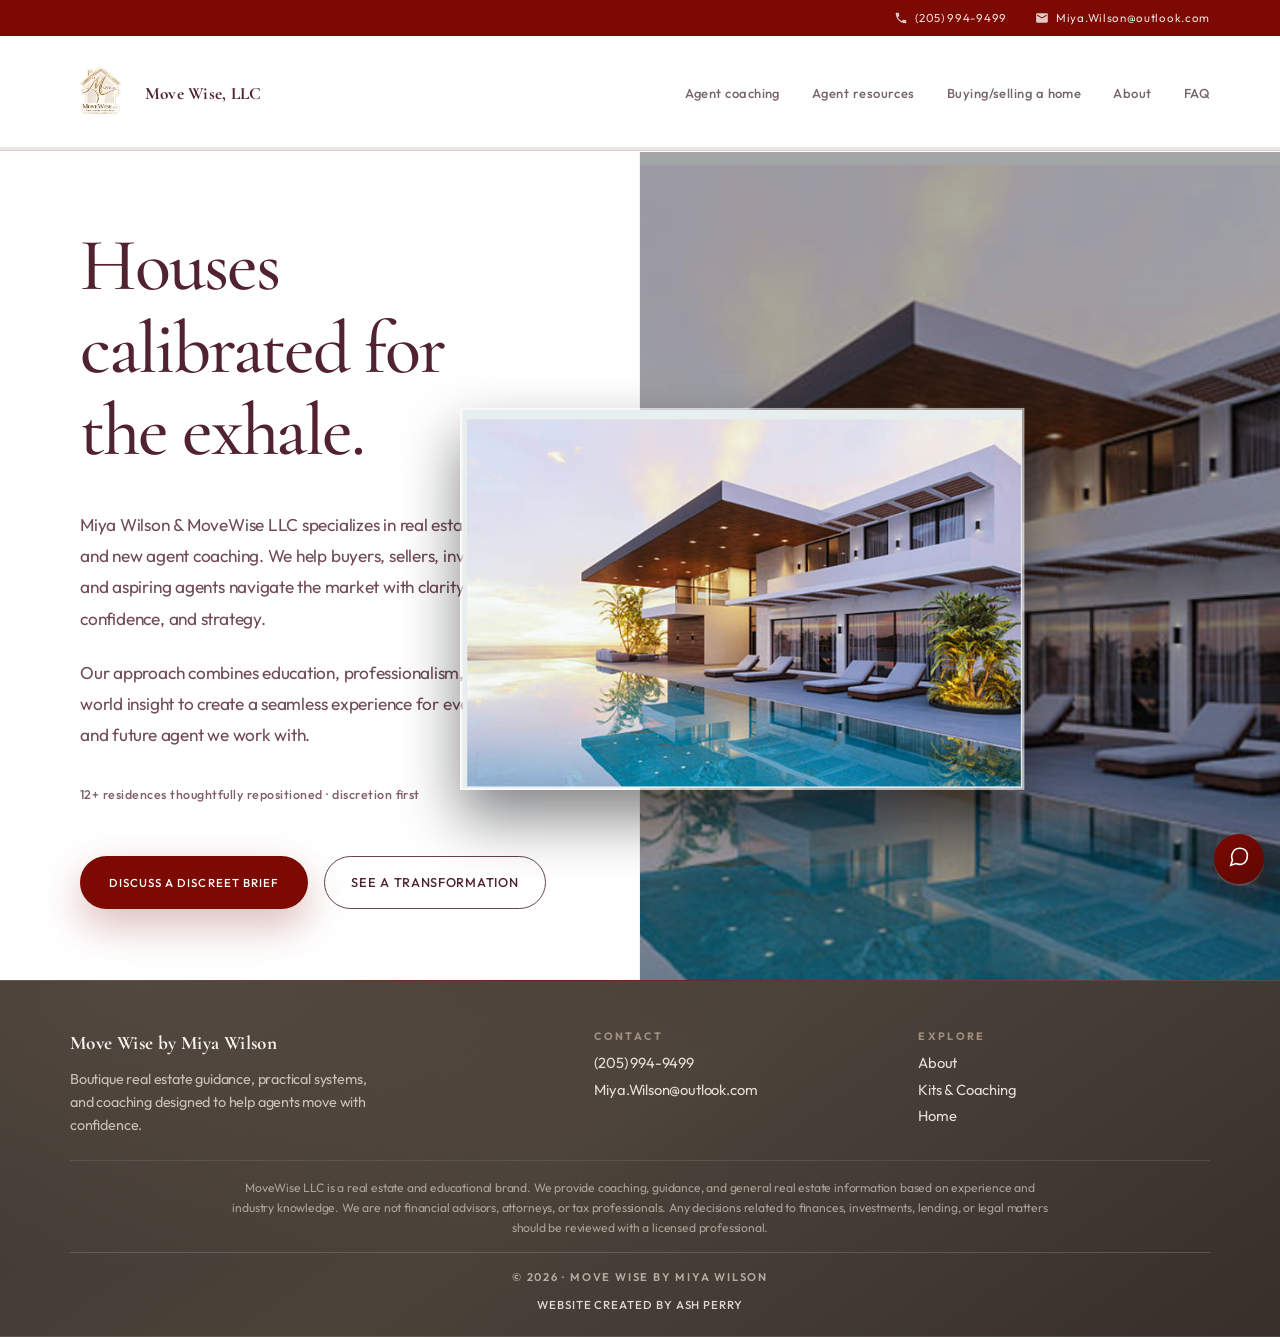
==== commit 3204b8aa: "Adopt Cormorant Garamond and Outfit as site-wide display and body fonts. Co-authored-by: Cursor <cur" ====
--- a/index.html
+++ b/index.html
@@ -26,7 +26,7 @@
     <link rel="preconnect" href="https://fonts.googleapis.com" />
     <link rel="preconnect" href="https://fonts.gstatic.com" crossorigin />
     <link
-      href="https://fonts.googleapis.com/css2?family=Libre+Baskerville:ital,wght@0,400;0,700;1,400&family=Source+Sans+3:wght@300;400;500;600;700&display=swap"
+      href="https://fonts.googleapis.com/css2?family=Cormorant+Garamond:ital,wght@0,400;0,500;0,600;0,700;1,400;1,500&amp;family=Outfit:wght@300;400;500;600;700&amp;display=swap"
       rel="stylesheet"
     />
     <link rel="stylesheet" href="styles.css" />
--- a/styles.css
+++ b/styles.css
@@ -60,8 +60,8 @@
   --radius: 10px;
   --radius-lg: 18px;
   --shadow: 0 32px 64px rgba(var(--velvet-rgb), 0.14);
-  --font-display: "Libre Baskerville", Georgia, serif;
-  --font-body: "Source Sans 3", system-ui, sans-serif;
+  --font-display: "Cormorant Garamond", Georgia, "Times New Roman", serif;
+  --font-body: "Outfit", system-ui, sans-serif;
   --max: 1140px;
 }
 
@@ -81,6 +81,8 @@
 html {
   scroll-behavior: smooth;
   overflow-x: clip;
+  font-optical-sizing: auto;
+  text-rendering: optimizeLegibility;
 }
 
 body {
@@ -91,8 +93,10 @@
   min-height: 100dvh;
   font-family: var(--font-body);
   font-weight: 400;
-  font-size: 1.05rem;
-  line-height: 1.65;
+  font-size: 1rem;
+  line-height: 1.72;
+  letter-spacing: -0.011em;
+  font-feature-settings: "kern" 1, "liga" 1, "calt" 1;
   color: var(--ink);
   background: var(--paper);
   -webkit-font-smoothing: antialiased;
@@ -352,10 +356,10 @@
 
 .nav--broker {
   gap: clamp(1rem, 2.8vw, 2rem);
-  font-size: 0.86rem;
-  font-weight: 600;
-  letter-spacing: 0.14em;
-  text-transform: uppercase;
+  font-size: 0.8125rem;
+  font-weight: 500;
+  letter-spacing: 0.035em;
+  text-transform: none;
 }
 
 .nav-toggle {
@@ -392,6 +396,7 @@
 .nav a.nav-current {
   color: var(--accent) !important;
   font-weight: 600;
+  letter-spacing: 0.02em;
 }
 
 .nav-cta {
@@ -472,8 +477,8 @@
     text-align: left;
     padding: 0.7rem 0.8rem;
     border-radius: 0.8rem;
-    letter-spacing: 0.08em;
-    font-size: 0.82rem;
+    letter-spacing: 0.035em;
+    font-size: 0.8125rem;
   }
 
   .nav--broker .nav-cta {
@@ -546,8 +551,9 @@
   color: var(--ink-muted);
   max-width: 40ch;
   margin: 0 0 2rem;
-  font-size: 1.03rem;
-  line-height: 1.7;
+  font-size: 1rem;
+  line-height: 1.74;
+  letter-spacing: -0.01em;
 }
 
 .btn {
@@ -557,9 +563,9 @@
   padding: 0.92rem 1.65rem;
   border-radius: var(--btn-radius);
   font-family: var(--font-body);
-  font-size: 0.82rem;
-  font-weight: 600;
-  letter-spacing: 0.06em;
+  font-size: 0.8rem;
+  font-weight: 500;
+  letter-spacing: 0.055em;
   text-transform: uppercase;
   transition: transform 0.28s cubic-bezier(0.22, 1, 0.36, 1), box-shadow 0.28s,
     border-color 0.28s, background 0.28s;
@@ -632,8 +638,8 @@
 .btn--hero-contact {
   background: var(--garnet);
   color: #fff;
-  letter-spacing: 0.14em;
-  font-size: 0.74rem;
+  letter-spacing: 0.09em;
+  font-size: 0.72rem;
   padding: 1rem 1.75rem;
   box-shadow: 0 16px 40px rgba(var(--garnet-rgb), 0.28);
 }
@@ -820,30 +826,32 @@
 .hero-split h1 {
   font-family: var(--font-display);
   font-weight: 500;
-  font-size: clamp(2.75rem, 5.25vw + 0.65rem, 4.85rem);
-  line-height: 1.12;
-  letter-spacing: -0.02em;
+  font-size: clamp(2.65rem, 5.05vw + 0.62rem, 4.65rem);
+  line-height: 1.11;
+  letter-spacing: -0.028em;
   margin: 0 0 clamp(1.65rem, 3.5vw, 2.35rem);
   color: var(--ink);
+  text-wrap: balance;
 }
 
 .hero-split__dek {
   margin: 0 0 1.45rem;
   max-width: 42ch;
-  font-size: clamp(1.02rem, 1vw + 0.94rem, 1.125rem);
-  line-height: 1.82;
-  color: rgba(var(--velvet-rgb), 0.85);
+  font-size: clamp(0.98rem, 0.75vw + 0.9rem, 1.08rem);
+  line-height: 1.8;
+  letter-spacing: -0.013em;
+  color: rgba(var(--velvet-rgb), 0.82);
   margin-inline: 0;
 }
 
 .hero-split__stat-line {
   margin: 2.1rem 0 0;
   font-family: var(--font-body);
-  font-size: 0.74rem;
-  font-weight: 600;
-  letter-spacing: 0.16em;
-  text-transform: uppercase;
-  color: var(--mustard-ink);
+  font-size: 0.78rem;
+  font-weight: 500;
+  letter-spacing: 0.04em;
+  text-transform: none;
+  color: rgba(var(--velvet-rgb), 0.72);
 }
 
 .hero-split__actions {
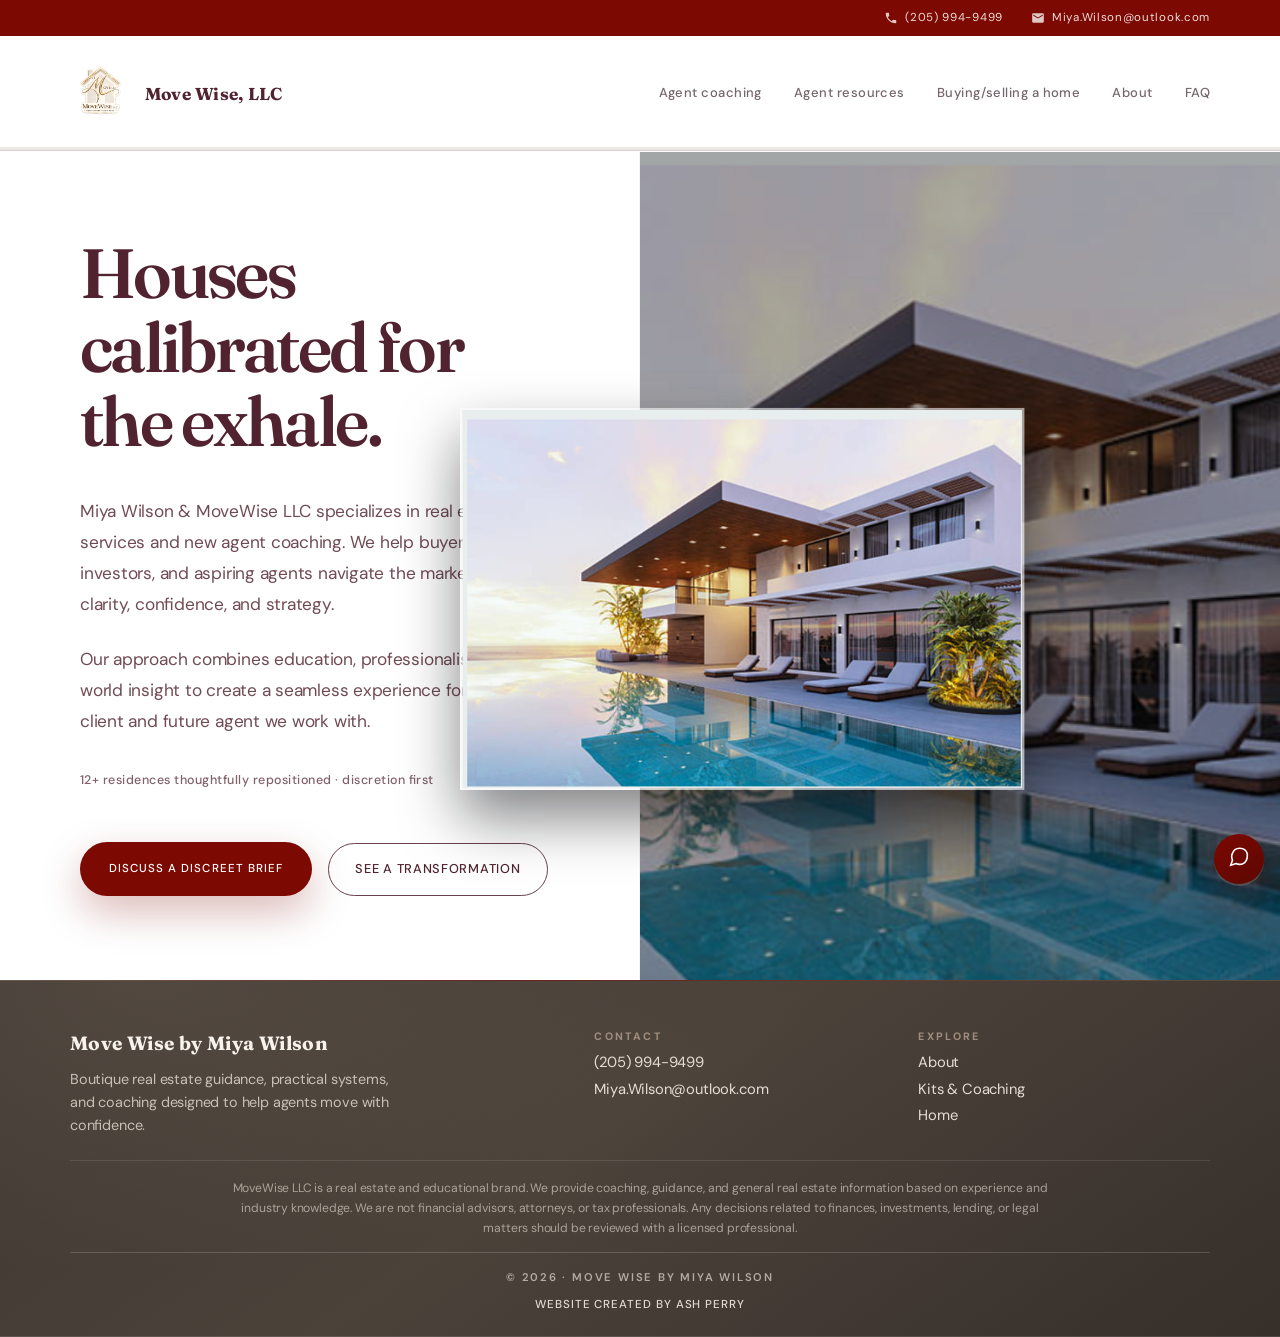
==== commit 357b3e7b: "Switch to Fraunces + DM Sans for a more bespoke editorial look; refine hero headline. Co-authored-by" ====
--- a/index.html
+++ b/index.html
@@ -26,7 +26,7 @@
     <link rel="preconnect" href="https://fonts.googleapis.com" />
     <link rel="preconnect" href="https://fonts.gstatic.com" crossorigin />
     <link
-      href="https://fonts.googleapis.com/css2?family=Cormorant+Garamond:ital,wght@0,400;0,500;0,600;0,700;1,400;1,500&amp;family=Outfit:wght@300;400;500;600;700&amp;display=swap"
+      href="https://fonts.googleapis.com/css2?family=Fraunces:ital,wght@0,400;0,500;0,600;0,700;1,400&amp;family=DM+Sans:ital,wght@0,400;0,500;0,600;0,700;1,400&amp;display=swap"
       rel="stylesheet"
     />
     <link rel="stylesheet" href="styles.css" />
@@ -84,7 +84,14 @@
             <span class="nav-toggle__line" aria-hidden="true"></span>
           </button>
           <nav class="nav nav--broker" id="primary-nav" aria-label="Primary">
-            <a href="kits.html#coaching">Agent coaching</a>
+            <div class="nav-dropdown">
+              <a href="kits.html#coaching" class="nav-dropdown__label">Agent coaching</a>
+              <div class="nav-dropdown__panel" role="group" aria-label="Coaching tracks">
+                <a href="coaching-one-on-one.html">1-on-1 Coaching</a>
+                <a href="coaching-group.html">Group Coaching</a>
+                <a href="coaching-vip-intensive.html">VIP Intensive</a>
+              </div>
+            </div>
             <a href="kits.html#kits">Agent resources</a>
             <a href="buying-selling.html">Buying/selling a home</a>
             <a href="about.html">About</a>
--- a/styles.css
+++ b/styles.css
@@ -36,6 +36,10 @@
   --paper-dark: var(--cream-soft);
   --paper-rgb: 241, 240, 238;
   --white: #f7f6f4;
+  /* Coaching / placeholder pages · light warm elephant grey (not cream) */
+  --elephant: #e9e7e4;
+  --elephant-mid: #e2dfdb;
+  --elephant-deep: #d9d6d1;
   /* Type on dark cranberry panels */
   --cream-rgb: 248, 244, 235;
 
@@ -60,8 +64,8 @@
   --radius: 10px;
   --radius-lg: 18px;
   --shadow: 0 32px 64px rgba(var(--velvet-rgb), 0.14);
-  --font-display: "Cormorant Garamond", Georgia, "Times New Roman", serif;
-  --font-body: "Outfit", system-ui, sans-serif;
+  --font-display: "Fraunces", Georgia, "Times New Roman", serif;
+  --font-body: "DM Sans", system-ui, sans-serif;
   --max: 1140px;
 }
 
@@ -200,6 +204,8 @@
 }
 
 .site-header--broker {
+  position: relative;
+  z-index: 50;
   background: var(--cream);
   backdrop-filter: none;
   border-bottom-color: transparent;
@@ -360,6 +366,117 @@
   font-weight: 500;
   letter-spacing: 0.035em;
   text-transform: none;
+  align-items: center;
+}
+
+/* Agent coaching · hover / focus submenu (desktop) */
+.nav-dropdown {
+  position: relative;
+  display: block;
+}
+
+.nav-dropdown__label {
+  display: inline-block;
+  padding: 0.35rem 0;
+  color: var(--ink-muted);
+  text-decoration: none;
+  transition: color 0.2s;
+}
+
+.nav-dropdown__label:hover,
+.nav-dropdown:hover .nav-dropdown__label {
+  color: var(--garnet);
+}
+
+.nav-dropdown__panel {
+  list-style: none;
+  margin: 0;
+  padding: 0.4rem 0;
+}
+
+.nav-dropdown__panel a {
+  display: block;
+  padding: 0.5rem 1rem;
+  color: var(--ink-muted);
+  font-size: 0.78rem;
+  letter-spacing: 0.02em;
+  text-decoration: none;
+  white-space: nowrap;
+  transition:
+    color 0.15s ease,
+    background-color 0.15s ease;
+  border-radius: 0.35rem;
+}
+
+.nav-dropdown__panel a:hover {
+  color: var(--garnet);
+  background: rgba(var(--mustard-rgb), 0.12);
+}
+
+.nav-dropdown:has(.nav-dropdown__panel a.nav-current) .nav-dropdown__label {
+  color: var(--accent);
+}
+
+@media (min-width: 721px) {
+  .nav-dropdown__panel {
+    position: absolute;
+    left: 50%;
+    top: calc(100% + 0.25rem);
+    transform: translateX(-50%);
+    min-width: 13.75rem;
+    background: #fff;
+    border: 1px solid rgba(var(--ink-rgb), 0.1);
+    border-radius: 0.55rem;
+    box-shadow:
+      0 14px 40px rgba(var(--velvet-rgb), 0.12),
+      0 2px 8px rgba(0, 0, 0, 0.04);
+    opacity: 0;
+    visibility: hidden;
+    pointer-events: none;
+    transition:
+      opacity 0.2s ease,
+      visibility 0.2s ease,
+      transform 0.2s ease;
+    z-index: 100;
+  }
+
+  .nav-dropdown:hover .nav-dropdown__panel,
+  .nav-dropdown:focus-within .nav-dropdown__panel {
+    opacity: 1;
+    visibility: visible;
+    pointer-events: auto;
+  }
+}
+
+@media (max-width: 720px) {
+  .nav-dropdown {
+    width: 100%;
+    display: flex;
+    flex-direction: column;
+    align-items: stretch;
+  }
+
+  .nav-dropdown__label {
+    width: 100%;
+    padding: 0.7rem 0.8rem;
+    border-radius: 0.8rem;
+  }
+
+  .nav-dropdown__panel {
+    padding: 0.15rem 0 0.35rem 0.85rem;
+    margin: -0.15rem 0 0.15rem 0.35rem;
+    border-left: 2px solid rgba(var(--mustard-rgb), 0.42);
+    display: flex;
+    flex-direction: column;
+    gap: 0.1rem;
+  }
+
+  .nav-dropdown__panel a {
+    padding: 0.45rem 0.65rem;
+    border-radius: 0.55rem;
+    white-space: normal;
+    font-size: 0.76rem;
+  }
 }
 
 .nav-toggle {
@@ -393,10 +510,16 @@
 }
 
 .nav-current,
-.nav a.nav-current {
+.nav a.nav-current,
+.nav-dropdown__label.nav-current {
   color: var(--accent) !important;
   font-weight: 600;
   letter-spacing: 0.02em;
+}
+
+.nav-dropdown__panel a.nav-current {
+  color: var(--accent) !important;
+  font-weight: 600;
 }
 
 .nav-cta {
@@ -825,13 +948,15 @@
 
 .hero-split h1 {
   font-family: var(--font-display);
-  font-weight: 500;
-  font-size: clamp(2.65rem, 5.05vw + 0.62rem, 4.65rem);
-  line-height: 1.11;
-  letter-spacing: -0.028em;
+  font-weight: 600;
+  font-size: clamp(2.45rem, 4.75vw + 0.55rem, 4.35rem);
+  line-height: 1.06;
+  letter-spacing: -0.038em;
   margin: 0 0 clamp(1.65rem, 3.5vw, 2.35rem);
   color: var(--ink);
   text-wrap: balance;
+  font-feature-settings: "kern" 1, "liga" 1, "dlig" 1;
+  font-optical-sizing: auto;
 }
 
 .hero-split__dek {
@@ -1404,6 +1529,80 @@
   margin: 0;
 }
 
+/* —— Coaching track pages (coming soon) · elephant grey surface —— */
+body.coaching-surface {
+  background: linear-gradient(180deg, var(--elephant) 0%, var(--elephant-deep) 92%);
+}
+
+body.coaching-surface .site-header--broker {
+  background: color-mix(in srgb, var(--elephant) 88%, white);
+  box-shadow:
+    inset 0 -1px 0 rgba(var(--ink-rgb), 0.07),
+    inset 0 -3px 0 rgba(var(--mustard-rgb), 0.16);
+}
+
+@supports not (color: color-mix(in srgb, black, white)) {
+  body.coaching-surface .site-header--broker {
+    background: #ebe9e6;
+  }
+}
+
+body.coming-soon-view #main-content {
+  flex: 1;
+  display: flex;
+  flex-direction: column;
+  background: transparent;
+}
+
+.coming-soon {
+  flex: 1;
+  display: flex;
+  flex-direction: column;
+  align-items: center;
+  justify-content: center;
+  text-align: center;
+  padding: clamp(3.5rem, 12vw, 6rem) 1rem;
+  min-height: min(62vh, 520px);
+}
+
+.coming-soon__crumb {
+  margin: 0 0 1.25rem;
+  font-size: 0.78rem;
+  font-weight: 500;
+  letter-spacing: 0.06em;
+  text-transform: uppercase;
+  color: var(--ink-muted);
+}
+
+.coming-soon__crumb a {
+  color: var(--garnet);
+  text-decoration: none;
+}
+
+.coming-soon__crumb a:hover {
+  text-decoration: underline;
+  text-underline-offset: 0.2em;
+}
+
+.coming-soon__title {
+  margin: 0 0 1rem;
+  font-family: var(--font-display);
+  font-size: clamp(1.9rem, 4vw, 2.6rem);
+  font-weight: 500;
+  color: var(--ink);
+  line-height: 1.15;
+}
+
+.coming-soon__message {
+  margin: 0;
+  font-family: var(--font-body);
+  font-size: clamp(1.05rem, 1.2vw + 0.95rem, 1.2rem);
+  font-weight: 500;
+  letter-spacing: 0.12em;
+  text-transform: uppercase;
+  color: rgba(var(--velvet-rgb), 0.7);
+}
+
 /* —— FAQ page (brand · warm layers · accent rail + list) —— */
 body.faq-page-view #main-content {
   background:
@@ -1704,6 +1903,23 @@
   font-weight: 700;
   color: var(--garnet);
   letter-spacing: 0.03em;
+}
+
+.kits-card__more {
+  margin: 0.75rem 0 0;
+  font-size: 0.85rem;
+  font-weight: 600;
+}
+
+.kits-card__more a {
+  color: var(--garnet);
+  text-decoration: none;
+  border-bottom: 1px solid rgba(var(--garnet-rgb), 0.35);
+}
+
+.kits-card__more a:hover {
+  color: var(--ink);
+  border-bottom-color: rgba(var(--ink-rgb), 0.35);
 }
 
 .kits-coaching {
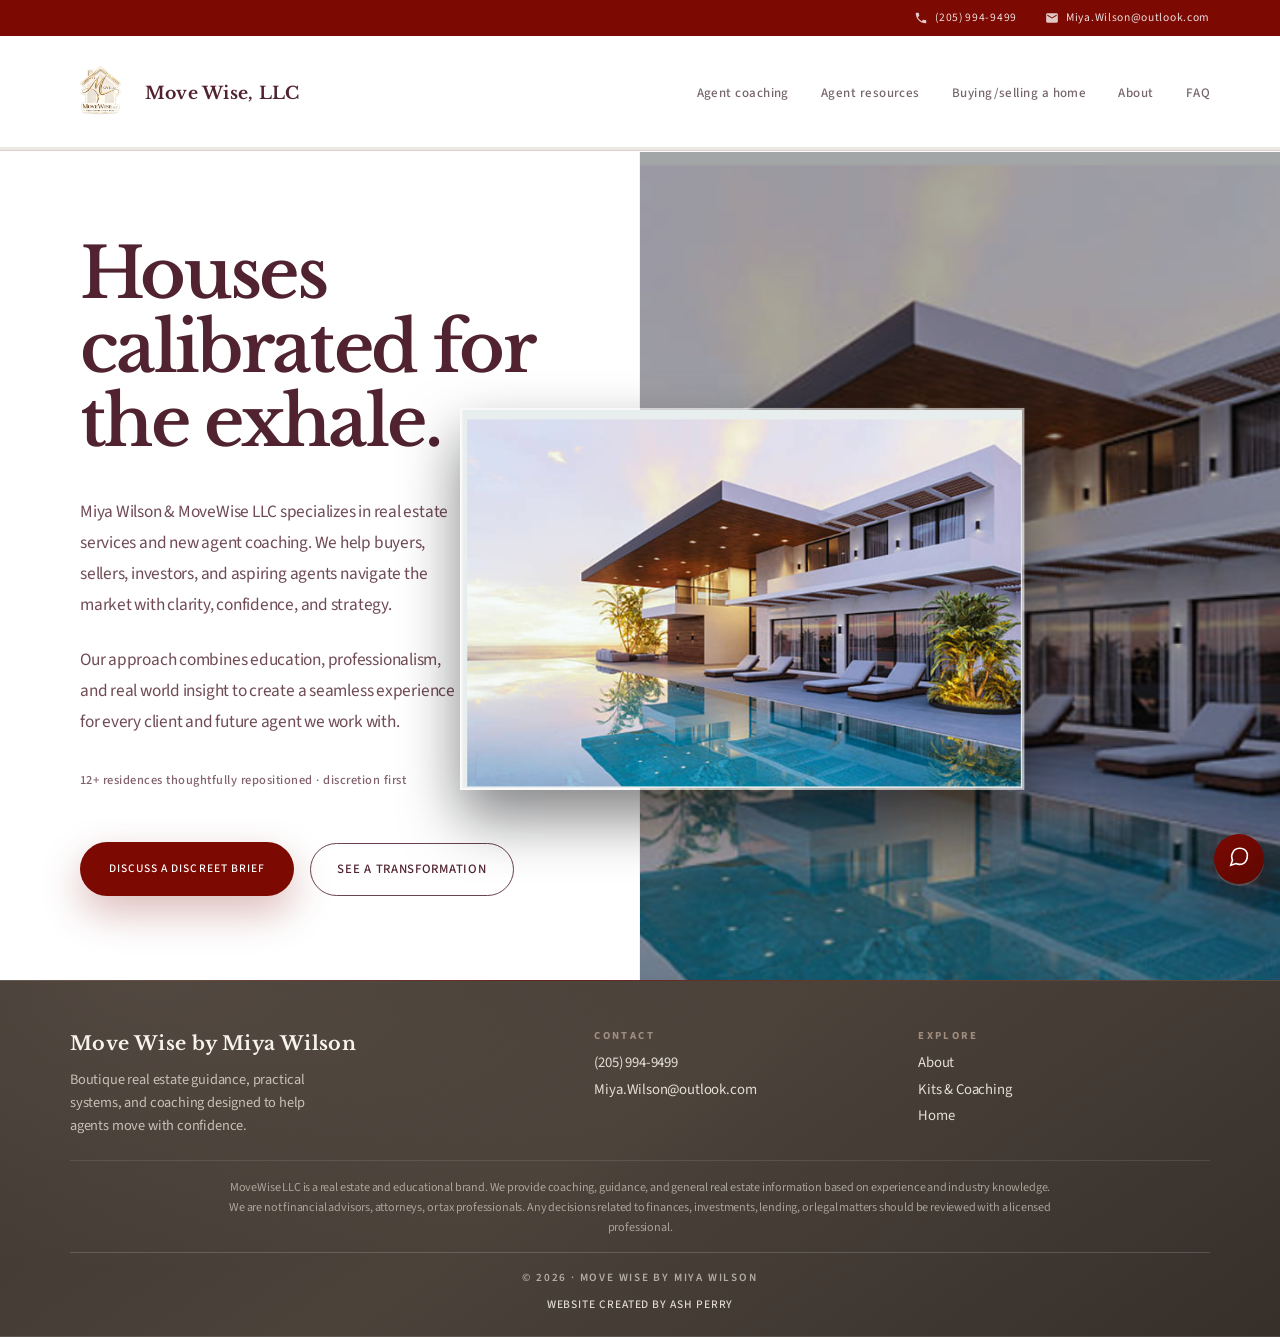
==== commit 6a41ff9b: "Update realtor site typography" ====
--- a/index.html
+++ b/index.html
@@ -26,7 +26,7 @@
     <link rel="preconnect" href="https://fonts.googleapis.com" />
     <link rel="preconnect" href="https://fonts.gstatic.com" crossorigin />
     <link
-      href="https://fonts.googleapis.com/css2?family=Fraunces:ital,wght@0,400;0,500;0,600;0,700;1,400&amp;family=DM+Sans:ital,wght@0,400;0,500;0,600;0,700;1,400&amp;display=swap"
+      href="https://fonts.googleapis.com/css2?family=Libre+Baskerville:ital,wght@0,400;0,700;1,400&amp;family=Source+Sans+3:ital,wght@0,400;0,500;0,600;0,700;1,400&amp;display=swap"
       rel="stylesheet"
     />
     <link rel="stylesheet" href="styles.css" />
--- a/styles.css
+++ b/styles.css
@@ -64,8 +64,8 @@
   --radius: 10px;
   --radius-lg: 18px;
   --shadow: 0 32px 64px rgba(var(--velvet-rgb), 0.14);
-  --font-display: "Fraunces", Georgia, "Times New Roman", serif;
-  --font-body: "DM Sans", system-ui, sans-serif;
+  --font-display: "Libre Baskerville", Georgia, "Times New Roman", serif;
+  --font-body: "Source Sans 3", system-ui, -apple-system, BlinkMacSystemFont, "Segoe UI", sans-serif;
   --max: 1140px;
 }
 
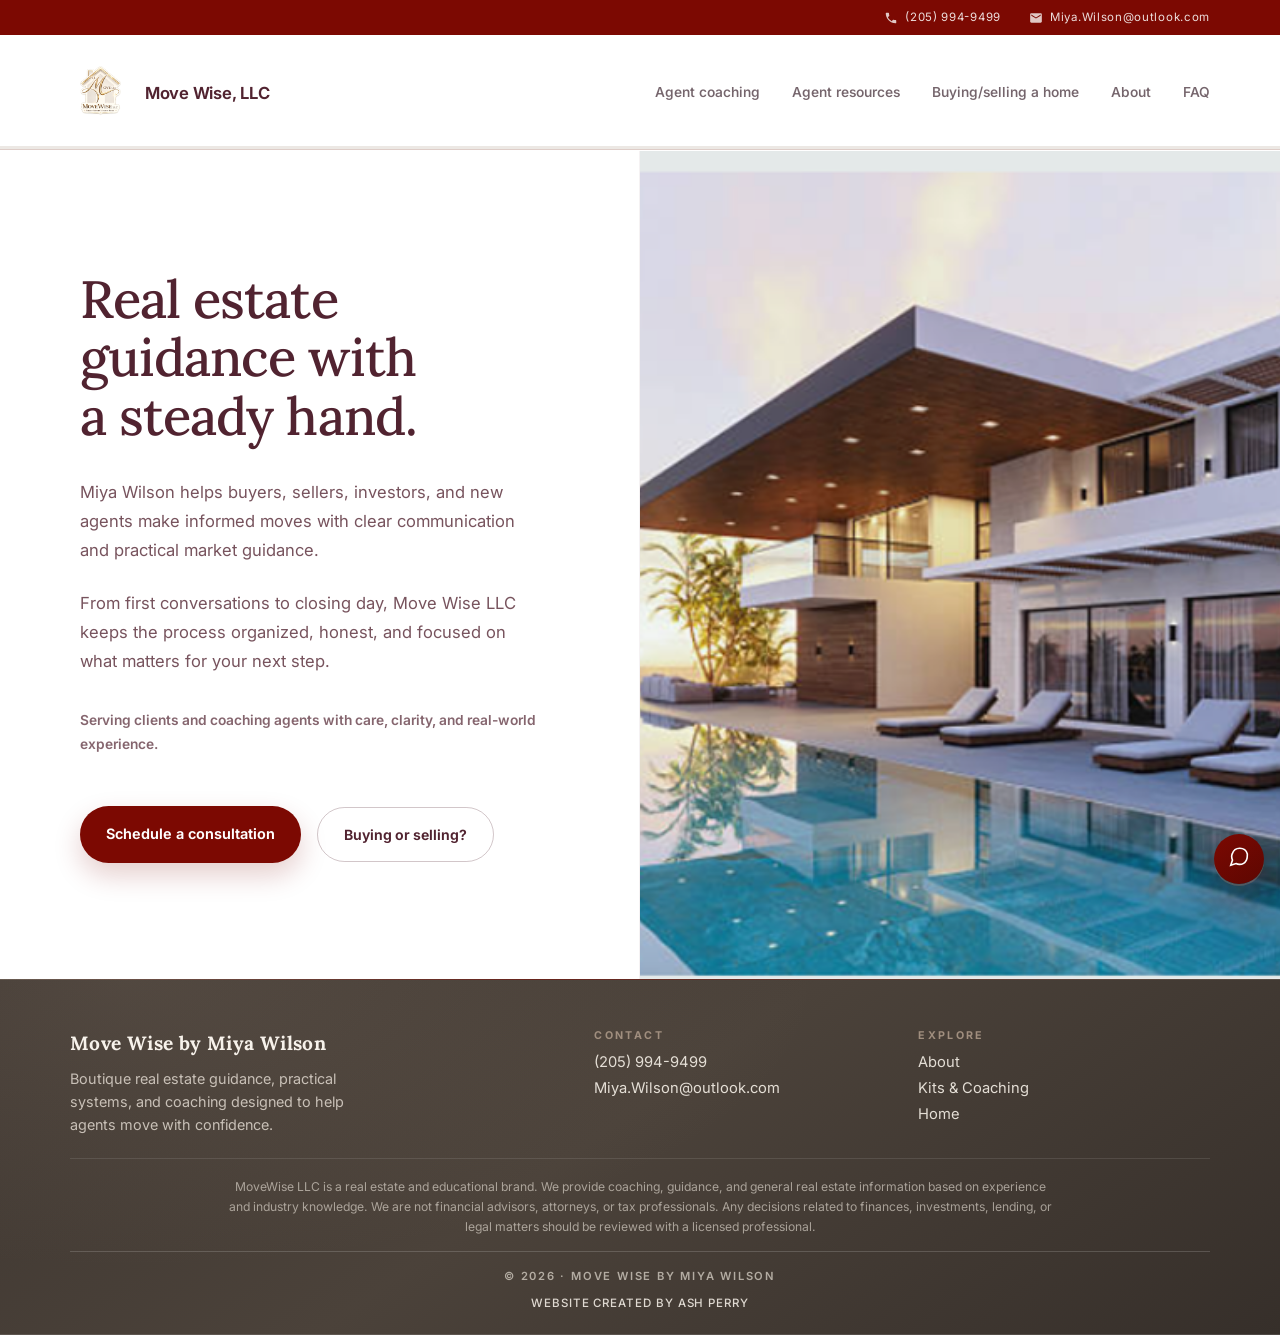
==== commit 727d81fe: "Refine realtor site styling" ====
--- a/index.html
+++ b/index.html
@@ -26,7 +26,7 @@
     <link rel="preconnect" href="https://fonts.googleapis.com" />
     <link rel="preconnect" href="https://fonts.gstatic.com" crossorigin />
     <link
-      href="https://fonts.googleapis.com/css2?family=Libre+Baskerville:ital,wght@0,400;0,700;1,400&amp;family=Source+Sans+3:ital,wght@0,400;0,500;0,600;0,700;1,400&amp;display=swap"
+      href="https://fonts.googleapis.com/css2?family=Inter:ital,opsz,wght@0,14..32,400;0,14..32,500;0,14..32,600;0,14..32,700;1,14..32,400&amp;family=Lora:ital,wght@0,400..700;1,400..700&amp;display=swap"
       rel="stylesheet"
     />
     <link rel="stylesheet" href="styles.css" />
@@ -106,19 +106,19 @@
         <div class="hero-split__shell">
           <div class="hero-split__panel hero-split__copy lux-reveal">
             <div class="hero-split__copy-inner">
-              <h1 id="hero-heading">Houses calibrated for the exhale.</h1>
+              <h1 id="hero-heading">Real estate guidance with a steady hand.</h1>
               <p class="hero-split__dek">
-                Miya Wilson &amp; MoveWise LLC specializes in real estate services and new agent coaching. We help buyers, sellers,
-                investors, and aspiring agents navigate the market with clarity, confidence, and strategy.
+                Miya Wilson helps buyers, sellers, investors, and new agents make informed moves with clear communication and practical
+                market guidance.
               </p>
               <p class="hero-split__dek">
-                Our approach combines education, professionalism, and real world insight to create a seamless experience for every client and
-                future agent we work with.
+                From first conversations to closing day, Move Wise LLC keeps the process organized, honest, and focused on what matters for
+                your next step.
               </p>
-              <p class="hero-split__stat-line">12+ residences thoughtfully repositioned · discretion first</p>
+              <p class="hero-split__stat-line">Serving clients and coaching agents with care, clarity, and real-world experience.</p>
               <div class="hero-split__actions">
-                <a class="btn btn-primary btn--hero-contact" href="#contact">Discuss a discreet brief</a>
-                <a class="btn btn-ghost btn--hero-secondary" href="#work">See a transformation</a>
+                <a class="btn btn-primary btn--hero-contact" href="#contact">Schedule a consultation</a>
+                <a class="btn btn-ghost btn--hero-secondary" href="buying-selling.html">Buying or selling?</a>
               </div>
             </div>
           </div>
@@ -135,15 +135,6 @@
               />
             </figure>
           </div>
-          <img
-            class="hero-split__img hero-split__img--pop"
-            src="assets/miya-home.png"
-            width="732"
-            height="495"
-            alt=""
-            aria-hidden="true"
-            decoding="async"
-          />
         </div>
       </section>
 
--- a/styles.css
+++ b/styles.css
@@ -64,8 +64,8 @@
   --radius: 10px;
   --radius-lg: 18px;
   --shadow: 0 32px 64px rgba(var(--velvet-rgb), 0.14);
-  --font-display: "Libre Baskerville", Georgia, "Times New Roman", serif;
-  --font-body: "Source Sans 3", system-ui, -apple-system, BlinkMacSystemFont, "Segoe UI", sans-serif;
+  --font-display: "Lora", Georgia, "Times New Roman", serif;
+  --font-body: "Inter", system-ui, -apple-system, BlinkMacSystemFont, "Segoe UI", sans-serif;
   --max: 1140px;
 }
 
@@ -98,8 +98,8 @@
   font-family: var(--font-body);
   font-weight: 400;
   font-size: 1rem;
-  line-height: 1.72;
-  letter-spacing: -0.011em;
+  line-height: 1.68;
+  letter-spacing: 0;
   font-feature-settings: "kern" 1, "liga" 1, "calt" 1;
   color: var(--ink);
   background: var(--paper);
@@ -291,10 +291,10 @@
 }
 
 .logo--broker .logo__name {
-  font-family: var(--font-display);
-  font-size: clamp(1.02rem, 1.35vw, 1.36rem);
-  font-weight: 700;
-  letter-spacing: 0.015em;
+  font-family: var(--font-body);
+  font-size: clamp(1.04rem, 1.3vw, 1.3rem);
+  font-weight: 650;
+  letter-spacing: -0.015em;
   line-height: 1.12;
   white-space: nowrap;
   color: var(--ink);
@@ -362,9 +362,9 @@
 
 .nav--broker {
   gap: clamp(1rem, 2.8vw, 2rem);
-  font-size: 0.8125rem;
-  font-weight: 500;
-  letter-spacing: 0.035em;
+  font-size: 0.86rem;
+  font-weight: 550;
+  letter-spacing: 0;
   text-transform: none;
   align-items: center;
 }
@@ -399,7 +399,7 @@
   padding: 0.5rem 1rem;
   color: var(--ink-muted);
   font-size: 0.78rem;
-  letter-spacing: 0.02em;
+  letter-spacing: 0;
   text-decoration: none;
   white-space: nowrap;
   transition:
@@ -514,7 +514,7 @@
 .nav-dropdown__label.nav-current {
   color: var(--accent) !important;
   font-weight: 600;
-  letter-spacing: 0.02em;
+  letter-spacing: 0;
 }
 
 .nav-dropdown__panel a.nav-current {
@@ -528,8 +528,8 @@
   color: #fff !important;
   border-radius: var(--btn-radius);
   font-weight: 600;
-  letter-spacing: 0.12em;
-  text-transform: uppercase;
+  letter-spacing: 0;
+  text-transform: none;
   transition: transform 0.2s, box-shadow 0.2s, background 0.2s;
 }
 
@@ -686,10 +686,10 @@
   padding: 0.92rem 1.65rem;
   border-radius: var(--btn-radius);
   font-family: var(--font-body);
-  font-size: 0.8rem;
-  font-weight: 500;
-  letter-spacing: 0.055em;
-  text-transform: uppercase;
+  font-size: 0.88rem;
+  font-weight: 650;
+  letter-spacing: 0;
+  text-transform: none;
   transition: transform 0.28s cubic-bezier(0.22, 1, 0.36, 1), box-shadow 0.28s,
     border-color 0.28s, background 0.28s;
 }
@@ -698,12 +698,12 @@
   background: var(--accent);
   color: #fff;
   border: 1px solid transparent;
-  box-shadow: 0 8px 28px rgba(var(--accent-rgb), 0.28);
+  box-shadow: 0 10px 22px rgba(var(--accent-rgb), 0.18);
 }
 
 .btn-primary:hover {
   transform: translateY(-2px);
-  box-shadow: 0 14px 40px rgba(var(--accent-rgb), 0.32);
+  box-shadow: 0 14px 28px rgba(var(--accent-rgb), 0.22);
 }
 
 .btn-ghost {
@@ -761,18 +761,18 @@
 .btn--hero-contact {
   background: var(--garnet);
   color: #fff;
-  letter-spacing: 0.09em;
-  font-size: 0.72rem;
-  padding: 1rem 1.75rem;
-  box-shadow: 0 16px 40px rgba(var(--garnet-rgb), 0.28);
+  letter-spacing: 0;
+  font-size: 0.9rem;
+  padding: 0.95rem 1.55rem;
+  box-shadow: 0 12px 28px rgba(var(--garnet-rgb), 0.2);
 }
 
 .btn--hero-contact:hover {
-  box-shadow: 0 18px 44px rgba(var(--garnet-rgb), 0.34);
+  box-shadow: 0 16px 32px rgba(var(--garnet-rgb), 0.24);
 }
 
 .btn--hero-secondary {
-  border-color: rgba(var(--ink-rgb), 0.85);
+  border-color: rgba(var(--ink-rgb), 0.26);
   color: var(--ink);
 }
 
@@ -948,11 +948,11 @@
 
 .hero-split h1 {
   font-family: var(--font-display);
-  font-weight: 600;
-  font-size: clamp(2.45rem, 4.75vw + 0.55rem, 4.35rem);
-  line-height: 1.06;
-  letter-spacing: -0.038em;
-  margin: 0 0 clamp(1.65rem, 3.5vw, 2.35rem);
+  font-weight: 500;
+  font-size: clamp(2.1rem, 3.35vw + 0.6rem, 3.65rem);
+  line-height: 1.12;
+  letter-spacing: -0.018em;
+  margin: 0 0 clamp(1.45rem, 3vw, 2rem);
   color: var(--ink);
   text-wrap: balance;
   font-feature-settings: "kern" 1, "liga" 1, "dlig" 1;
@@ -961,22 +961,22 @@
 
 .hero-split__dek {
   margin: 0 0 1.45rem;
-  max-width: 42ch;
-  font-size: clamp(0.98rem, 0.75vw + 0.9rem, 1.08rem);
-  line-height: 1.8;
-  letter-spacing: -0.013em;
-  color: rgba(var(--velvet-rgb), 0.82);
+  max-width: 46ch;
+  font-size: clamp(0.98rem, 0.5vw + 0.92rem, 1.04rem);
+  line-height: 1.75;
+  letter-spacing: 0;
+  color: rgba(var(--velvet-rgb), 0.78);
   margin-inline: 0;
 }
 
 .hero-split__stat-line {
   margin: 2.1rem 0 0;
   font-family: var(--font-body);
-  font-size: 0.78rem;
-  font-weight: 500;
-  letter-spacing: 0.04em;
+  font-size: 0.86rem;
+  font-weight: 600;
+  letter-spacing: 0;
   text-transform: none;
-  color: rgba(var(--velvet-rgb), 0.72);
+  color: rgba(var(--velvet-rgb), 0.7);
 }
 
 .hero-split__actions {
@@ -991,8 +991,8 @@
 .hero-split__media {
   position: relative;
   min-height: min(92vh, 860px);
-  background: var(--velvet-forest);
-  overflow: visible;
+  background: #f4f2ef;
+  overflow: hidden;
 }
 
 .hero-split__figure {
@@ -1014,26 +1014,12 @@
 
 .hero-split__img--base {
   min-height: min(92vh, 860px);
-  filter: brightness(0.7) saturate(0.88);
-  transform: scale(1.02);
+  filter: saturate(0.94) contrast(0.96);
+  transform: none;
 }
 
 .hero-split__img--pop {
-  position: absolute;
-  width: clamp(340px, 44vw, 620px);
-  height: auto;
-  max-height: min(66vh, 460px);
-  left: 58%;
-  top: 54%;
-  bottom: auto;
-  min-height: 0;
-  object-fit: cover;
-  border: 2px solid rgba(245, 245, 245, 0.6);
-  box-shadow: 0 28px 55px rgba(6, 7, 11, 0.5);
-  filter: saturate(1.08);
-  transform: translate(-50%, -50%);
-  z-index: 4;
-  pointer-events: none;
+  display: none;
 }
 
 @media (max-width: 900px) {
